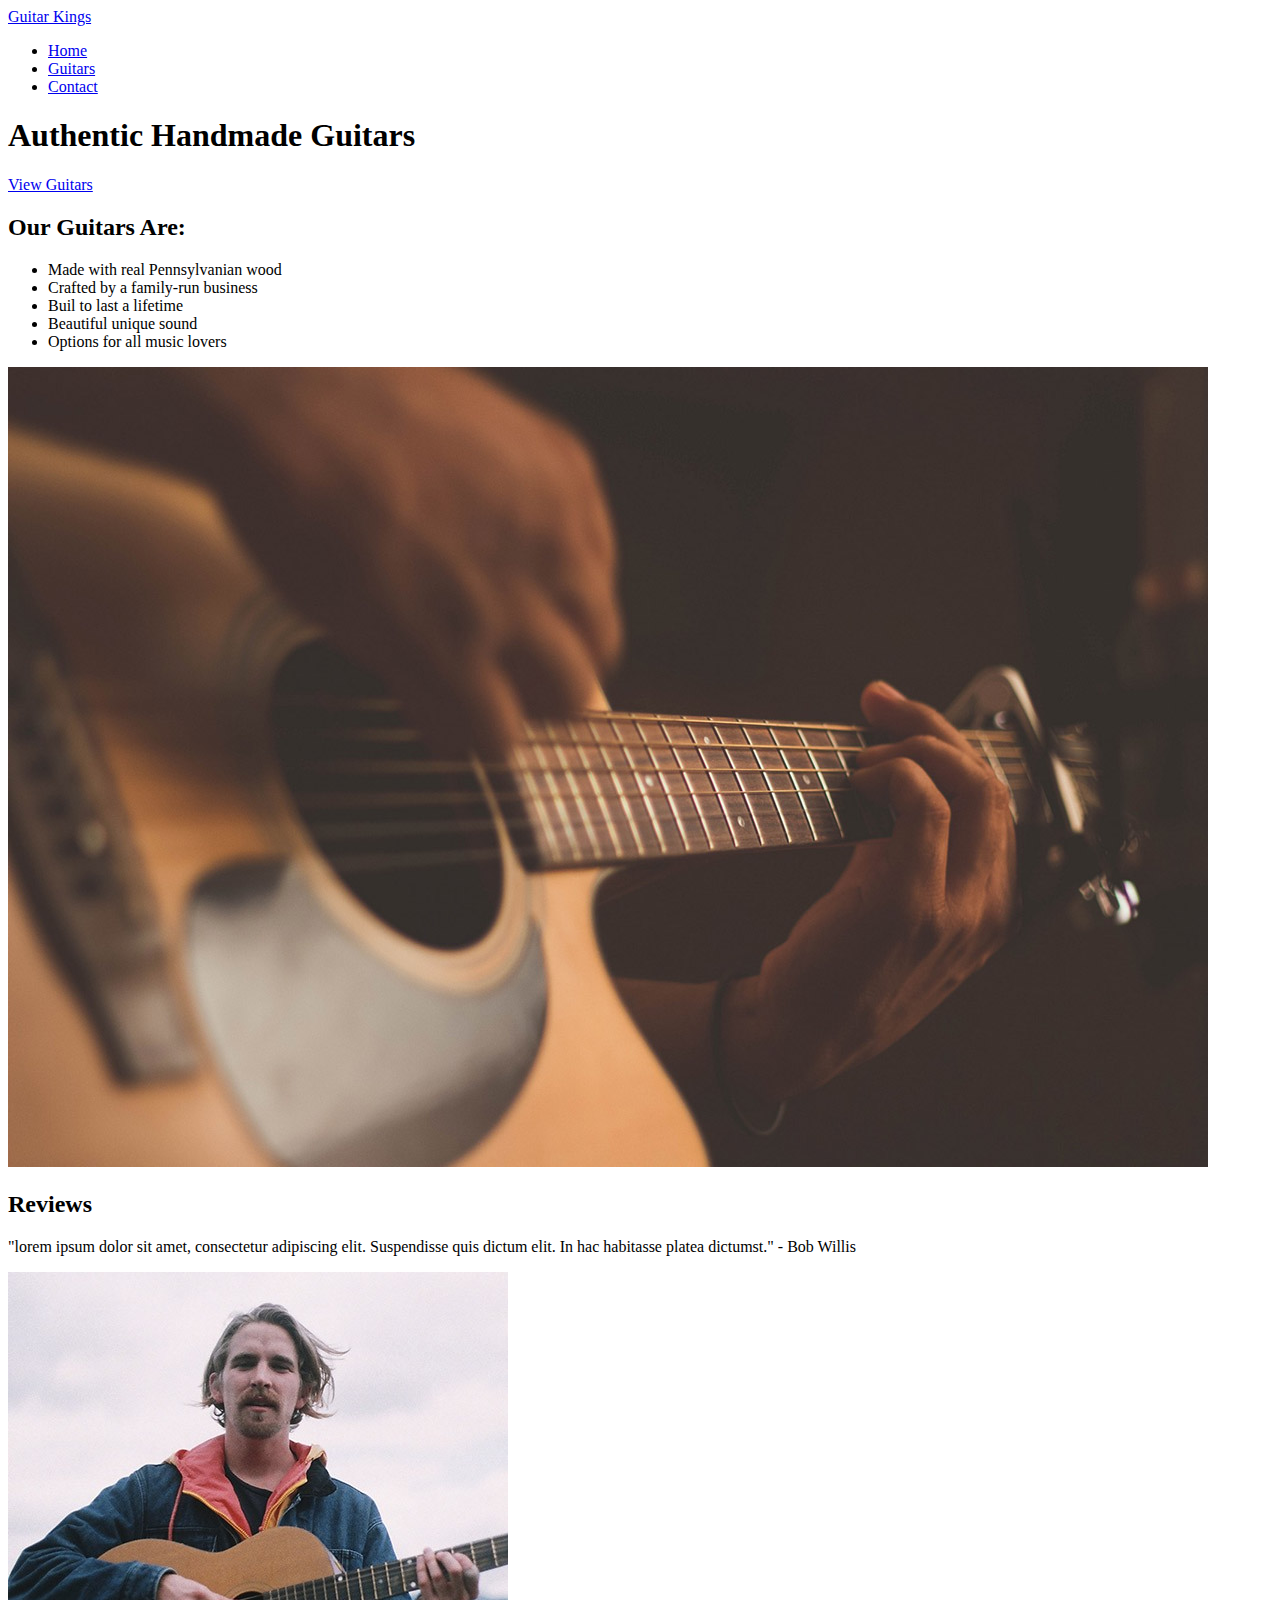
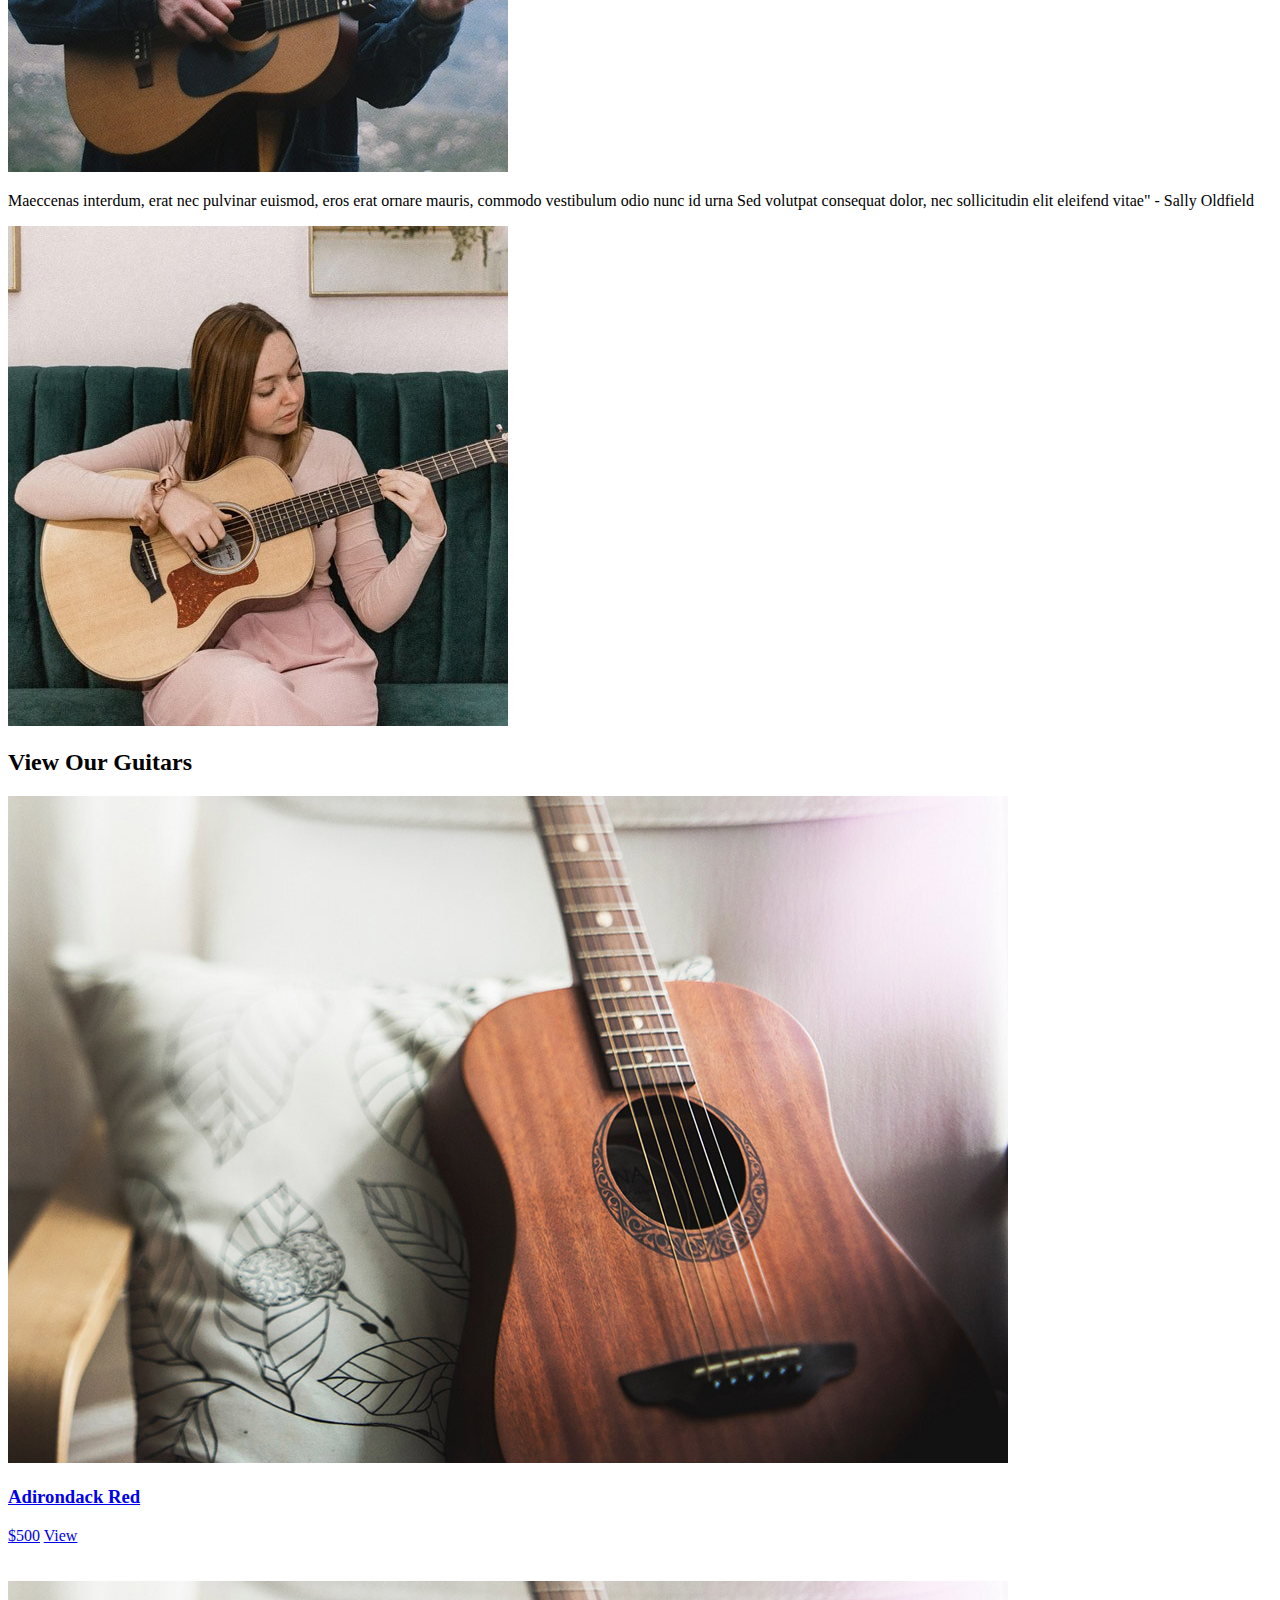
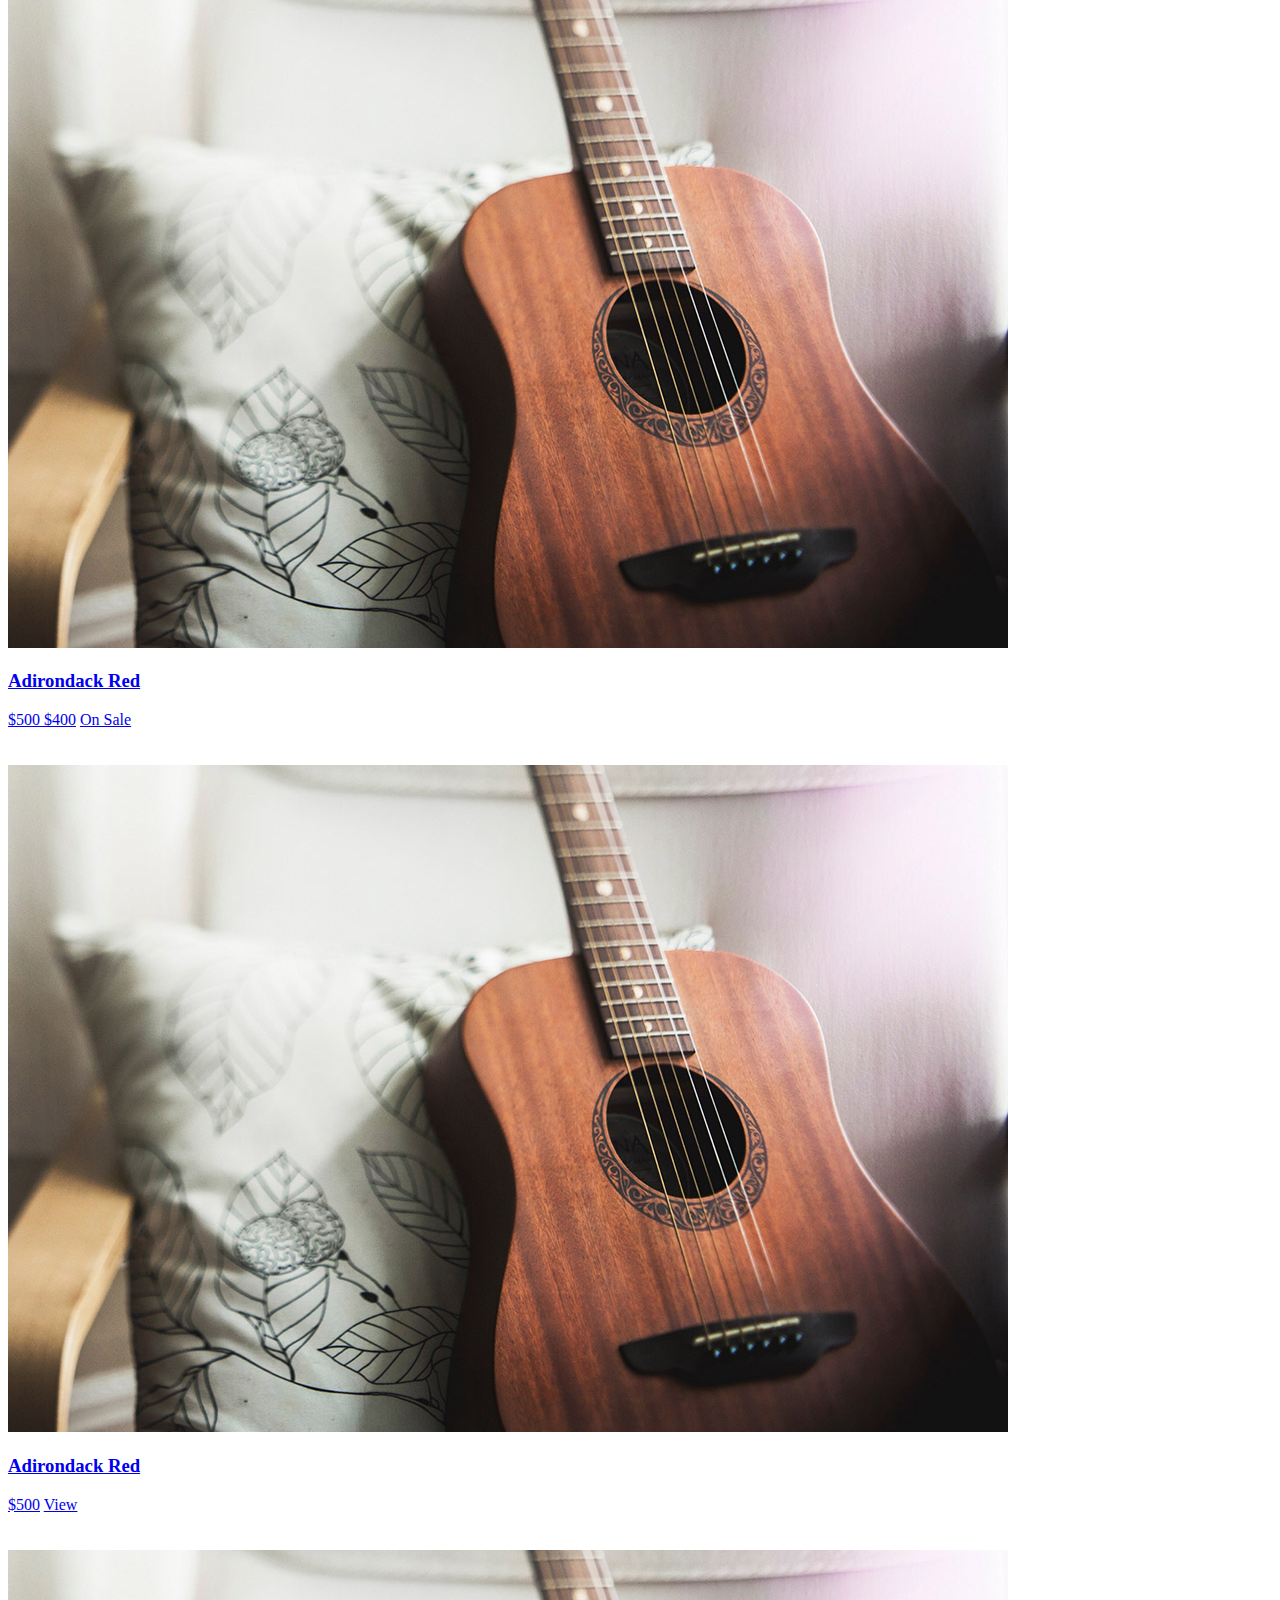
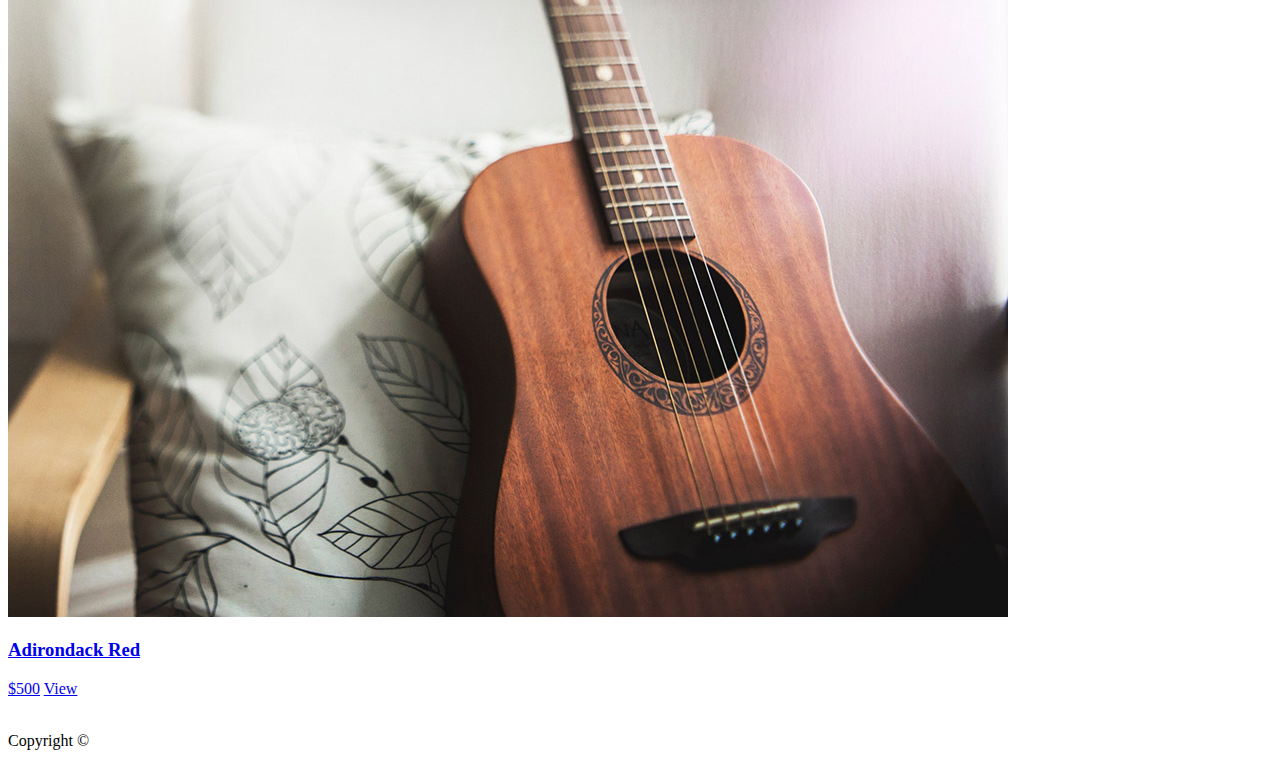
==== index.html @ ef963c0d "Update index.html" ====
<!DOCTYPE html>
<html lang="en">
<head>
    <meta charset="UTF-8"/>
    <meta http-equiv="X-UA-Compatible" content="IE=edge"/>
    <meta name="description" content="Get real authentic, hand-crafted guitars from Guitar Kings"/>
    <meta name="viewport" content="width=device-width, initial-scale=1.0"/>
    <title>Guitar Kings | Home</title>
</head>
<body>
    <header>
        <a href="index.html">Guitar Kings</a>
        <nav>
            <ul>
                <li>
                    <a href="index.html">Home</a>
                </li>
                <li>
                    <a href="guitars.html">Guitars</a>
                </li>
                <li>
                    <a href="contact.html">Contact</a>
                </li>
            </ul>
        </nav>
    </header>
    <main>
        <h1>Authentic Handmade Guitars</h1>
        <a href="guitars.html">View Guitars</a>
        <br>
        <section>
            <div>  <h2>Our Guitars Are:</h2>
                <ul>
                    <li>Made with real Pennsylvanian wood</li>
                    <li>Crafted by a family-run business</li>
                    <li>Buil to last a lifetime</li>
                    <li>Beautiful unique sound</li>
                    <li>Options for all music lovers</li>
                </ul>
            </div>
            <img src="images/home-info.jpg" alt="Hand strumming guitar">
        </section>
        <section>
            <h2>Reviews</h2>
            <div>
                <p>"lorem ipsum dolor sit amet, consectetur adipiscing elit. Suspendisse quis dictum elit. In hac habitasse platea dictumst." - Bob Willis</p>
                <img src="images/review-bio.jpg" alt="Profile pic of Bob Willis">
            </div>
            <div>
                <p>Maeccenas interdum, erat nec pulvinar euismod, eros erat ornare mauris, commodo vestibulum odio nunc id urna Sed volutpat consequat dolor, nec sollicitudin elit eleifend vitae" - Sally Oldfield</p>
                <img src="images/review-bio2.jpg" alt="Profile pic of Sally Oldfield">
            </div>
        </section>
        <section>
            <div>
                <h2>View Our Guitars</h2>
                <a href="adirondack-red.html"><img src="images/product.jpg" alt="Guitar Adirondack Red"></a>
                <a href="adirondack-red.html"><h3>Adirondack Red</h3></a>
                <a href="adirondack-red.html">$500</a>
                <a href="adirondack-red.html">View</a>
            </div>
            <br>
            <br>
            <div>
                <a href="adirondack-red.html"><img src="images/product.jpg" alt="Guitar Adirondack Red"></a>
                <a href="adirondack-red.html"><h3>Adirondack Red</h3></a>
                <a href="adirondack-red.html">$500 $400</a>
                <a href="adirondack-red.html">On Sale</a>
            </div>
            <br>
            <br>
            <div>
                <a href="adirondack-red.html"><img src="images/product.jpg" alt="Guitar Adirondack Red"></a>
                <a href="adirondack-red.html"><h3>Adirondack Red</h3></a>
                <a href="adirondack-red.html">$500</a>
                <a href="adirondack-red.html">View</a>
            </div>
            <br>
            <br>
            <div>
                <a href="adirondack-red.html"><img src="images/product.jpg" alt="Guitar Adirondack Red"></a>
                <a href="adirondack-red.html"><h3>Adirondack Red</h3></a>
                <a href="adirondack-red.html">$500</a>
                <a href="adirondack-red.html">View</a>
            </div>
        </section>
    </main>
    <br>
    <footer>
        <p>Copyright &copy;</p>
    </footer>
</body>
</html>
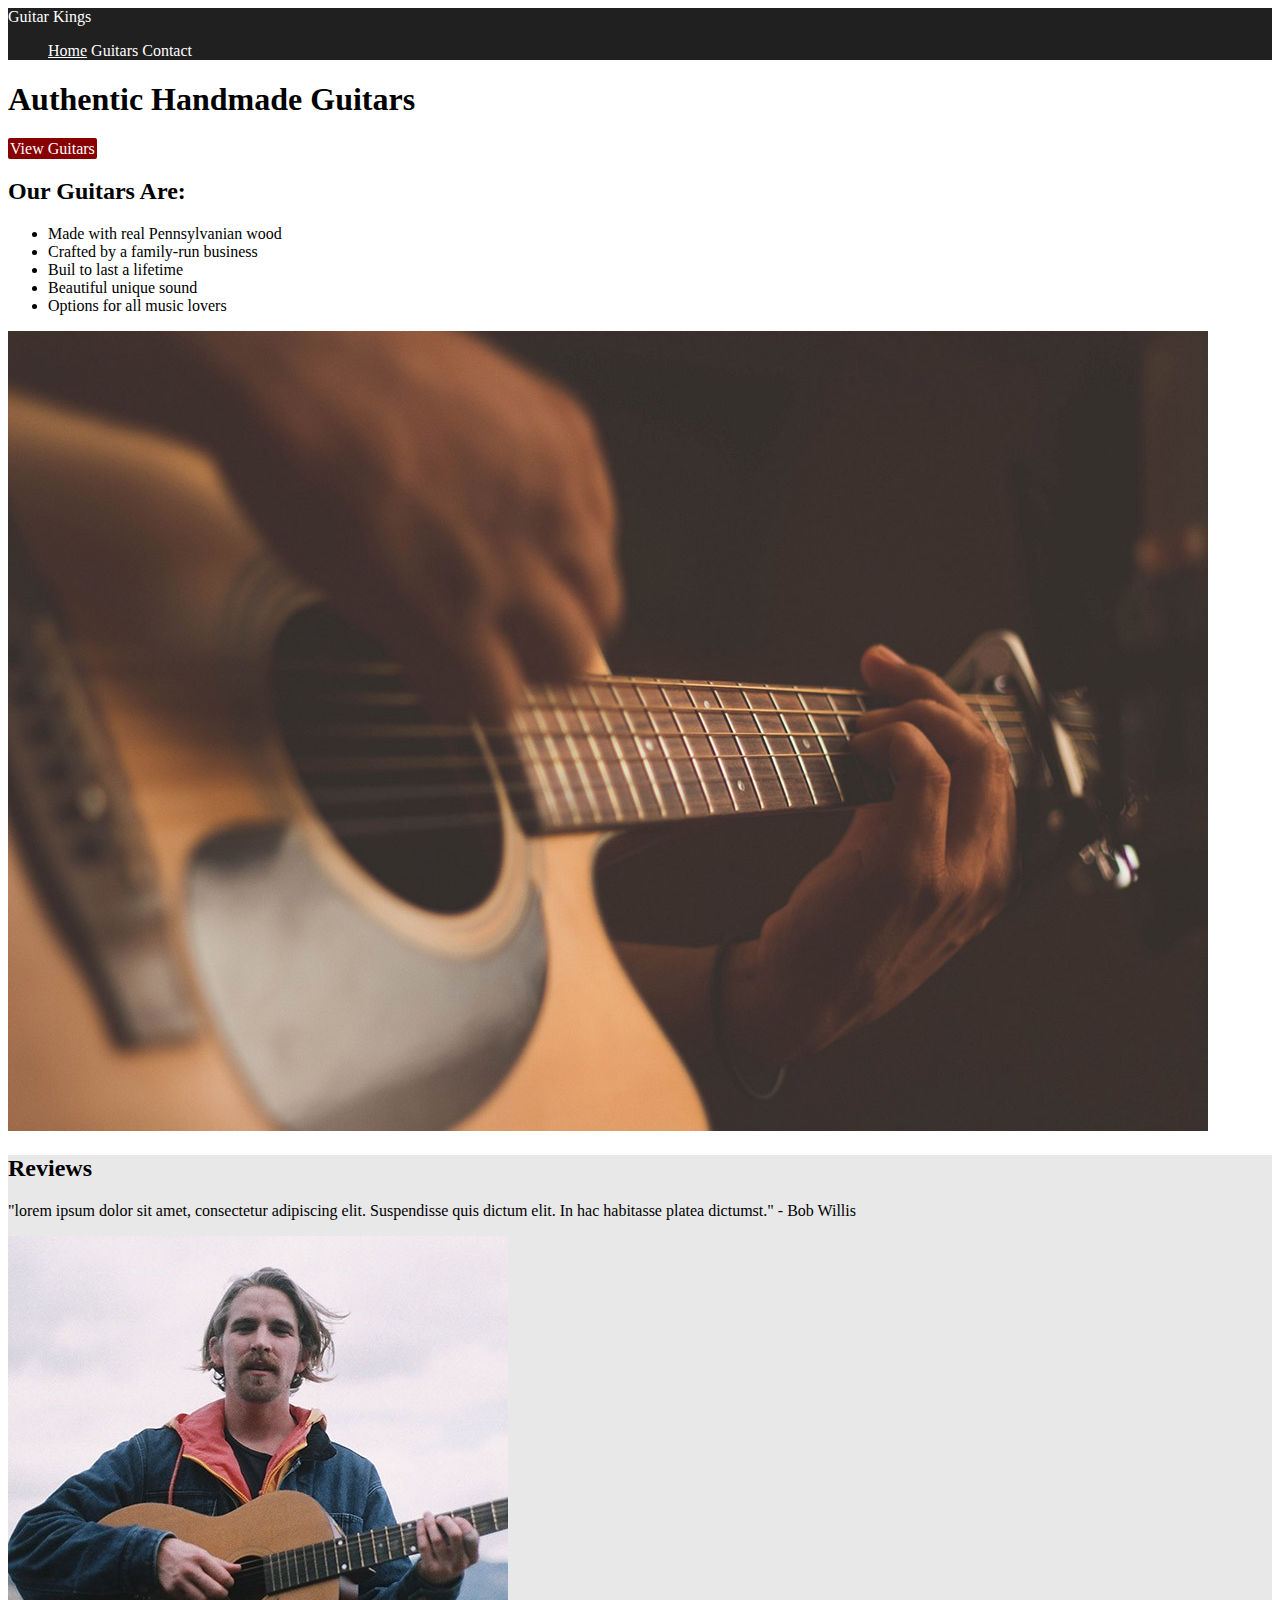
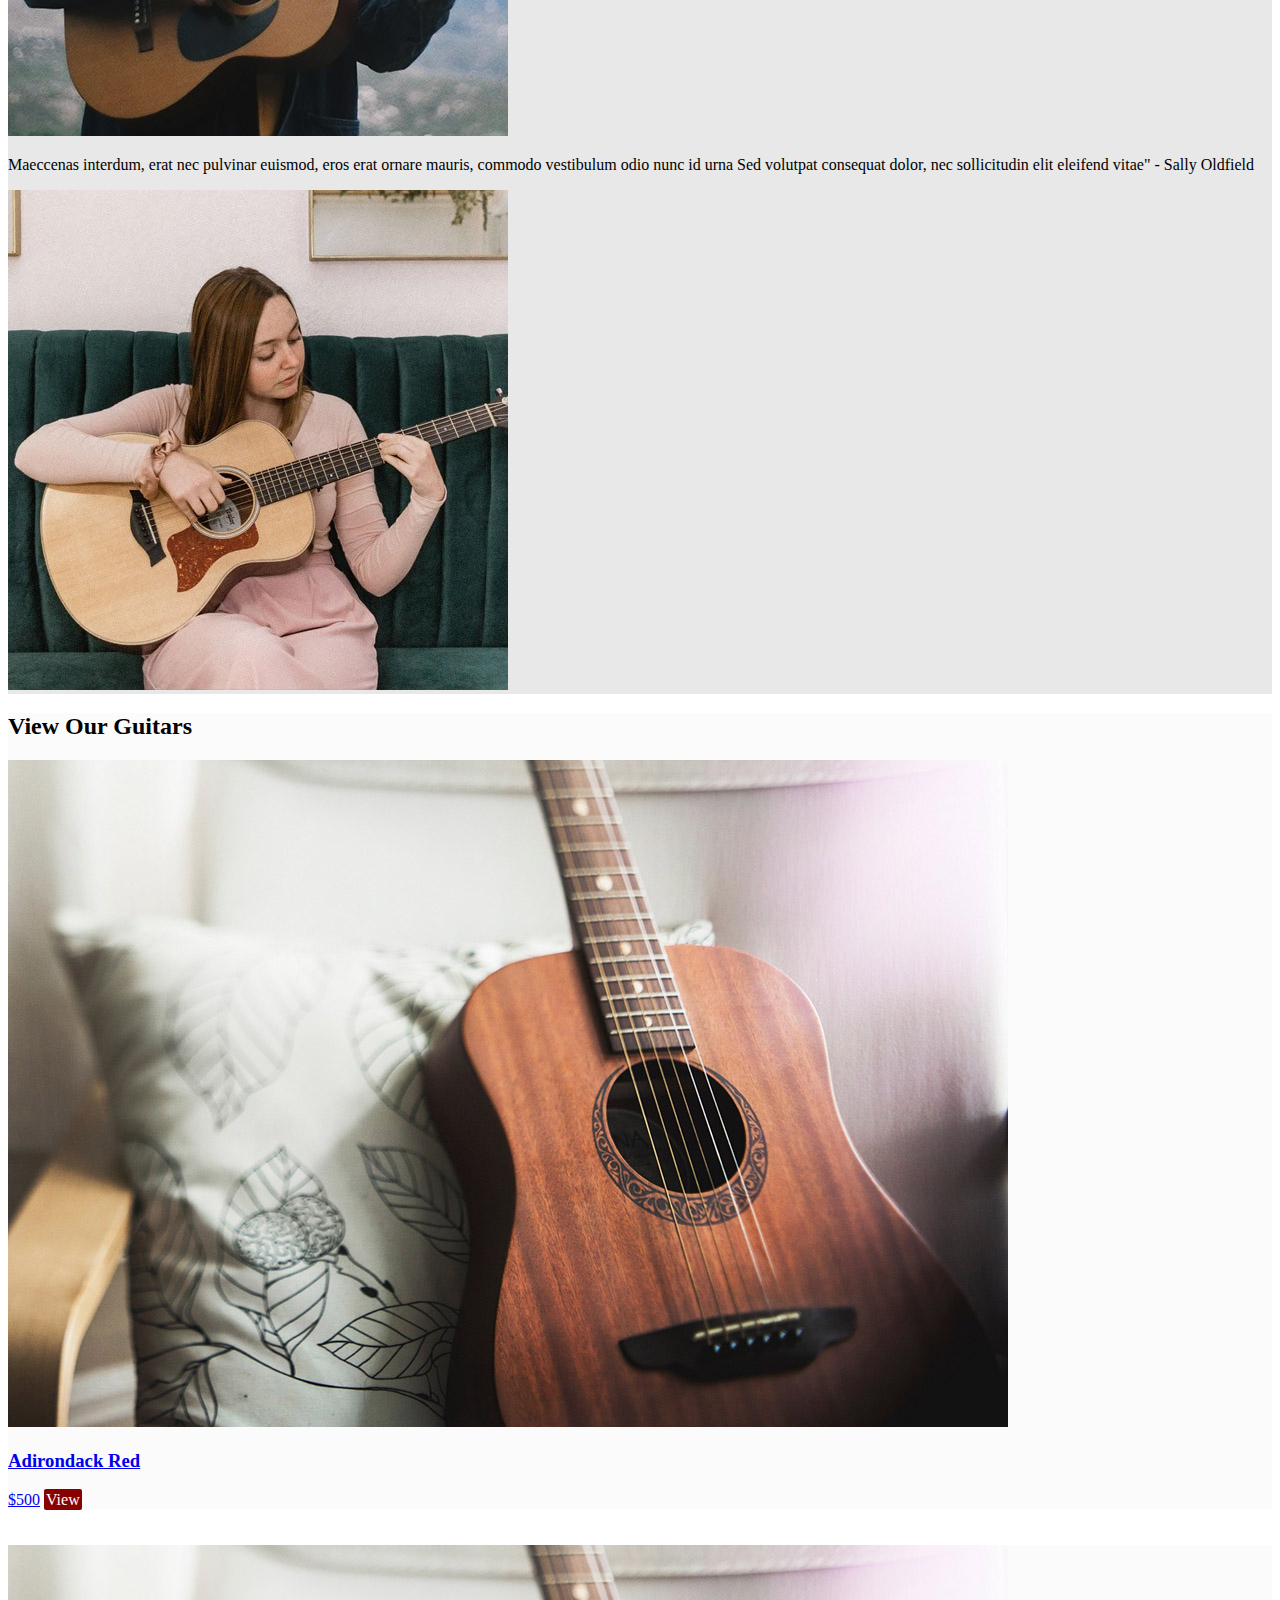
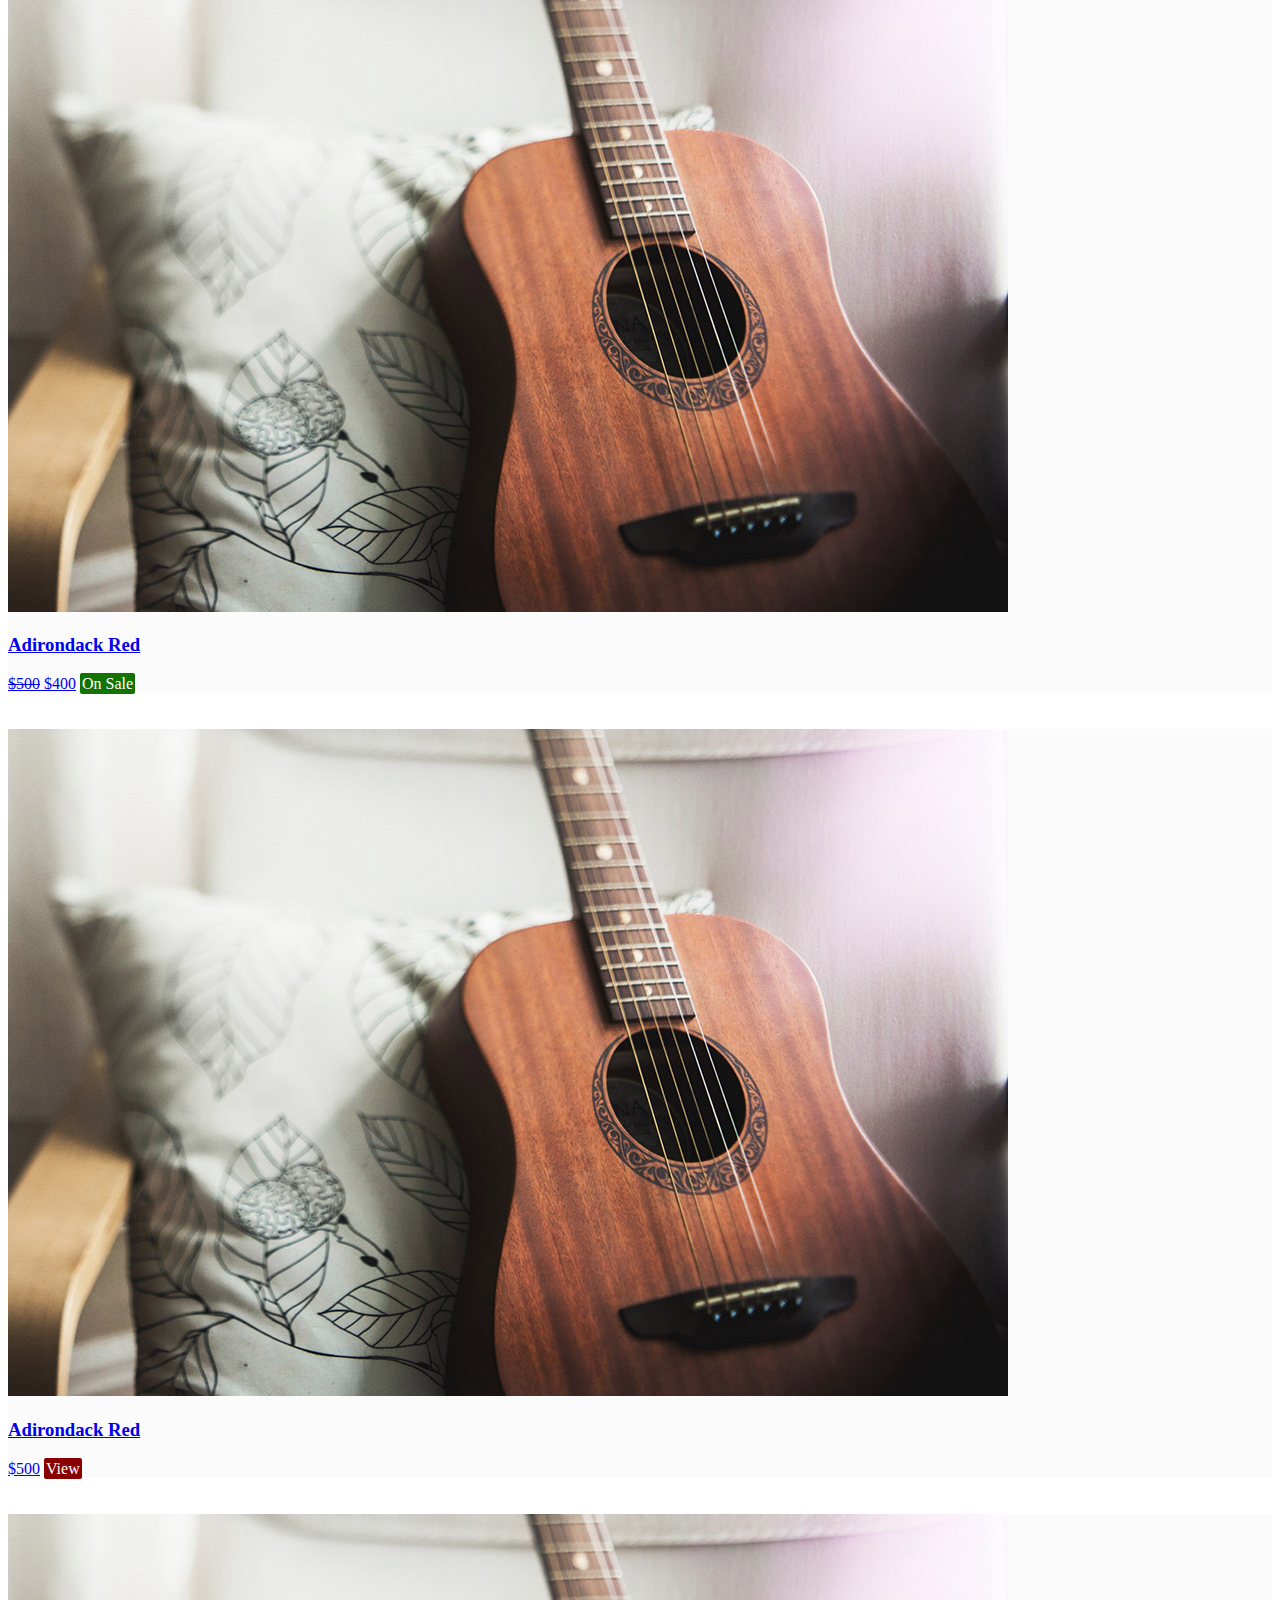
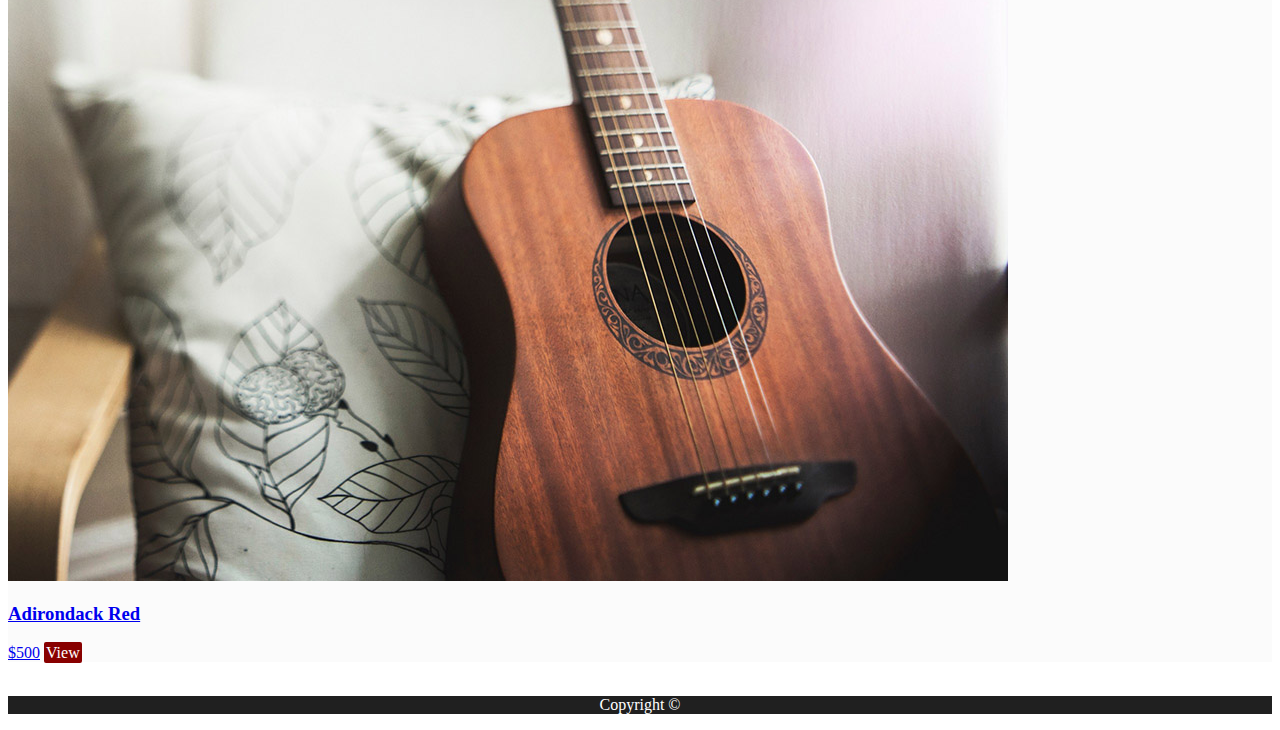
==== commit 2ae486b3: "update" ====
--- a/index.html
+++ b/index.html
@@ -5,6 +5,7 @@
     <meta http-equiv="X-UA-Compatible" content="IE=edge"/>
     <meta name="description" content="Get real authentic, hand-crafted guitars from Guitar Kings"/>
     <meta name="viewport" content="width=device-width, initial-scale=1.0"/>
+    <link href="css/style.css" rel="stylesheet">
     <title>Guitar Kings | Home</title>
 </head>
 <body>
@@ -13,7 +14,7 @@
         <nav>
             <ul>
                 <li>
-                    <a href="index.html">Home</a>
+                    <a href="index.html" class="active">Home</a>
                 </li>
                 <li>
                     <a href="guitars.html">Guitars</a>
@@ -26,7 +27,7 @@
     </header>
     <main>
         <h1>Authentic Handmade Guitars</h1>
-        <a href="guitars.html">View Guitars</a>
+        <a href="guitars.html" class="view">View Guitars</a>
         <br>
         <section>
             <div>  <h2>Our Guitars Are:</h2>
@@ -40,7 +41,7 @@
             </div>
             <img src="images/home-info.jpg" alt="Hand strumming guitar">
         </section>
-        <section>
+        <section class="reviews">
             <h2>Reviews</h2>
             <div>
                 <p>"lorem ipsum dolor sit amet, consectetur adipiscing elit. Suspendisse quis dictum elit. In hac habitasse platea dictumst." - Bob Willis</p>
@@ -52,36 +53,36 @@
             </div>
         </section>
         <section>
-            <div>
+            <div class="guitar--lists">
                 <h2>View Our Guitars</h2>
-                <a href="adirondack-red.html"><img src="images/product.jpg" alt="Guitar Adirondack Red"></a>
-                <a href="adirondack-red.html"><h3>Adirondack Red</h3></a>
-                <a href="adirondack-red.html">$500</a>
-                <a href="adirondack-red.html">View</a>
+                <a href="products/adirondack-red.html"><img src="images/product.jpg" alt="Guitar Adirondack Red"></a>
+                <a href="products/adirondack-red.html"><h3>Adirondack Red</h3></a>
+                <a href="products/adirondack-red.html">$500</a>
+                <a href="products/adirondack-red.html" class="view">View</a>
             </div>
             <br>
             <br>
-            <div>
-                <a href="adirondack-red.html"><img src="images/product.jpg" alt="Guitar Adirondack Red"></a>
-                <a href="adirondack-red.html"><h3>Adirondack Red</h3></a>
-                <a href="adirondack-red.html">$500 $400</a>
-                <a href="adirondack-red.html">On Sale</a>
+            <div class="guitar--lists">
+                <a href="products/adirondack-red.html"><img src="images/product.jpg" alt="Guitar Adirondack Red"></a>
+                <a href="products/adirondack-red.html"><h3>Adirondack Red</h3></a>
+                <a href="products/adirondack-red.html"><span class="not500">$500</span> $400</a>
+                <a href="products/adirondack-red.html" class="view view-onsale">On Sale</a>
             </div>
             <br>
             <br>
-            <div>
-                <a href="adirondack-red.html"><img src="images/product.jpg" alt="Guitar Adirondack Red"></a>
-                <a href="adirondack-red.html"><h3>Adirondack Red</h3></a>
-                <a href="adirondack-red.html">$500</a>
-                <a href="adirondack-red.html">View</a>
+            <div class="guitar--lists">
+                <a href="products/adirondack-red.html"><img src="images/product.jpg" alt="Guitar Adirondack Red"></a>
+                <a href="products/adirondack-red.html"><h3>Adirondack Red</h3></a>
+                <a href="products/adirondack-red.html">$500</a>
+                <a href="products/adirondack-red.html" class="view">View</a>
             </div>
             <br>
             <br>
-            <div>
-                <a href="adirondack-red.html"><img src="images/product.jpg" alt="Guitar Adirondack Red"></a>
-                <a href="adirondack-red.html"><h3>Adirondack Red</h3></a>
-                <a href="adirondack-red.html">$500</a>
-                <a href="adirondack-red.html">View</a>
+            <div class="guitar--lists">
+                <a href="products/adirondack-red.html"><img src="images/product.jpg" alt="Guitar Adirondack Red"></a>
+                <a href="products/adirondack-red.html"><h3>Adirondack Red</h3></a>
+                <a href="products/adirondack-red.html">$500</a>
+                <a href="products/adirondack-red.html" class="view">View</a>
             </div>
         </section>
     </main>
--- a/css/style.css
+++ b/css/style.css
@@ -0,0 +1,47 @@
+header,
+footer {
+    background-color: #202020;
+    color: #ffffff;
+}
+
+header a {
+    color: #ffffff;
+    text-decoration: none;
+}
+
+header li {
+    list-style: none;
+    display: inline-block;
+}
+
+.active {
+    text-decoration: underline;
+}
+
+.not500 {
+    text-decoration: line-through;
+}
+
+.view {
+    background-color: #880000;
+    color: #ffffff;
+    border-radius: 2px;
+    padding: 2px;
+    text-decoration: none;
+}
+
+.view-onsale {
+    background-color: #127300;
+}
+
+.reviews {
+    background-color: #e8e8e8;
+}
+
+.guitar--lists {
+    background-color: #fbfbfb;
+}
+
+footer {
+    text-align: center;
+}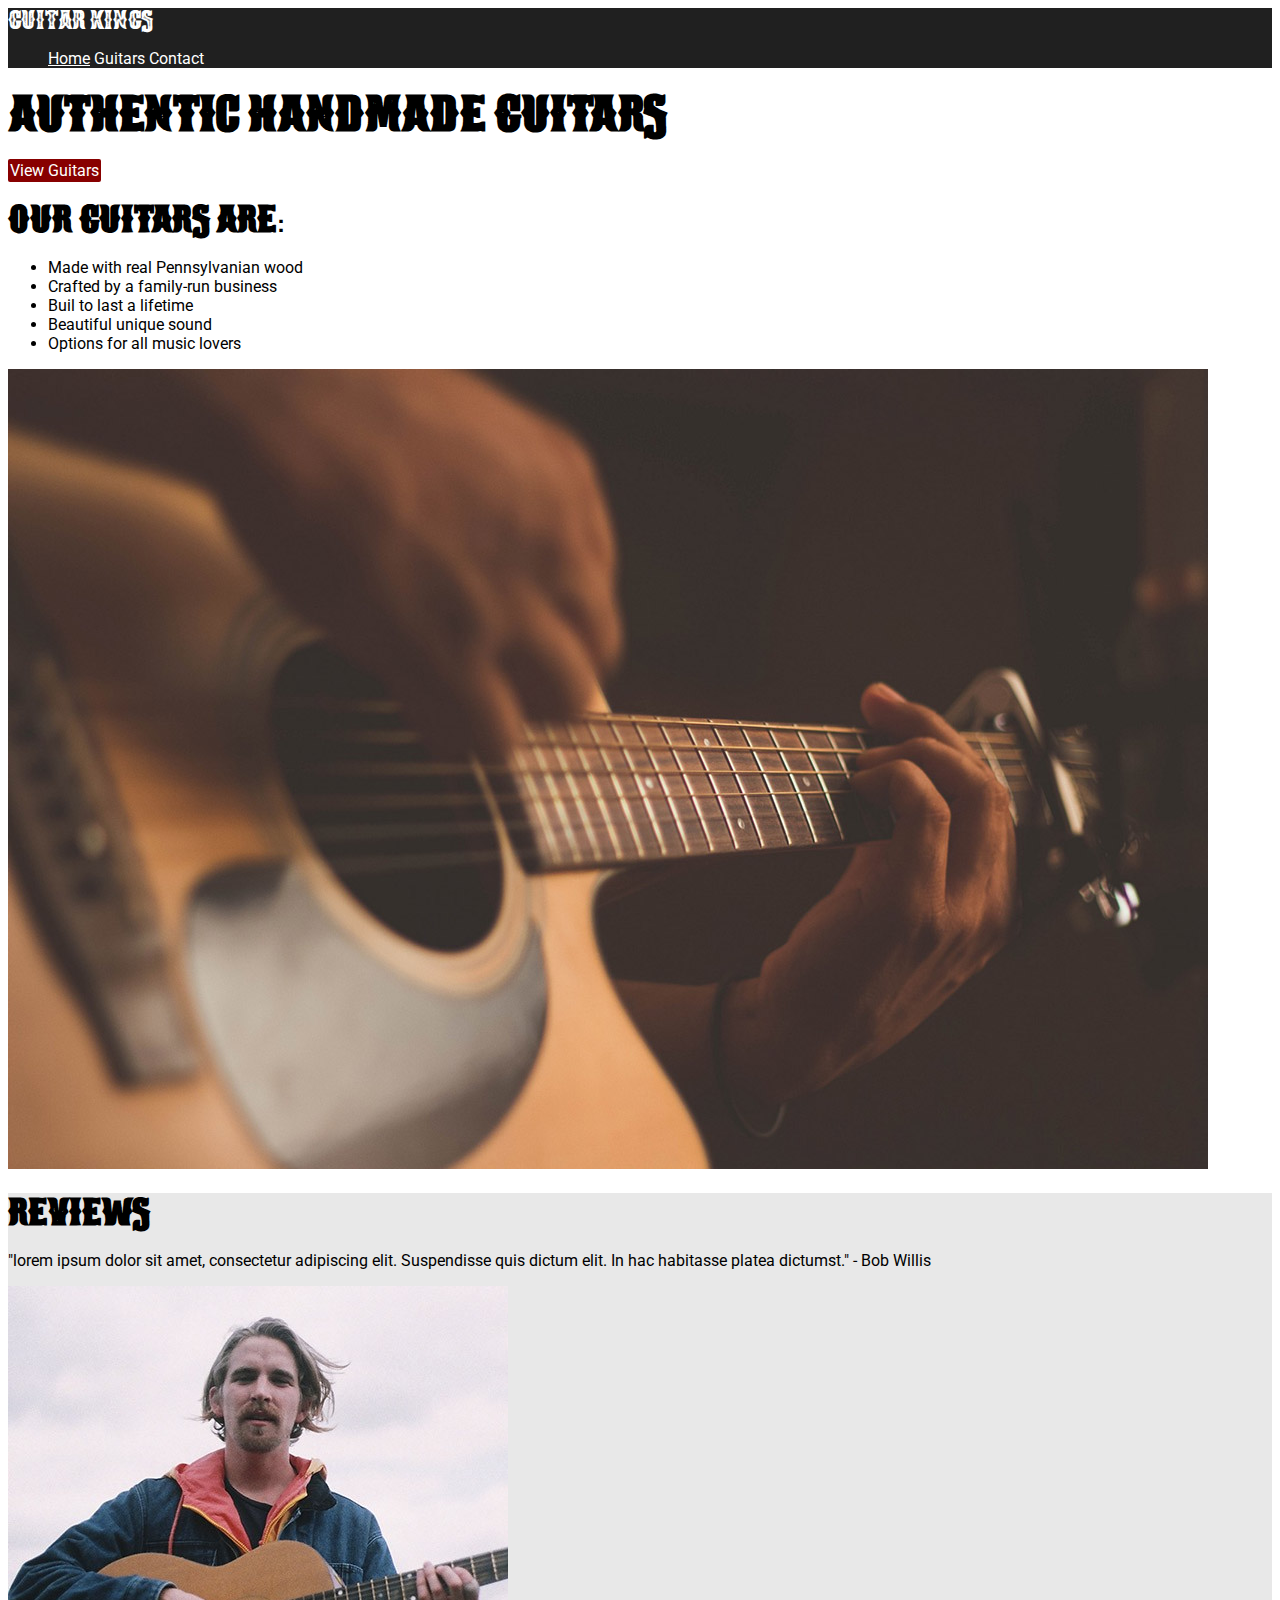
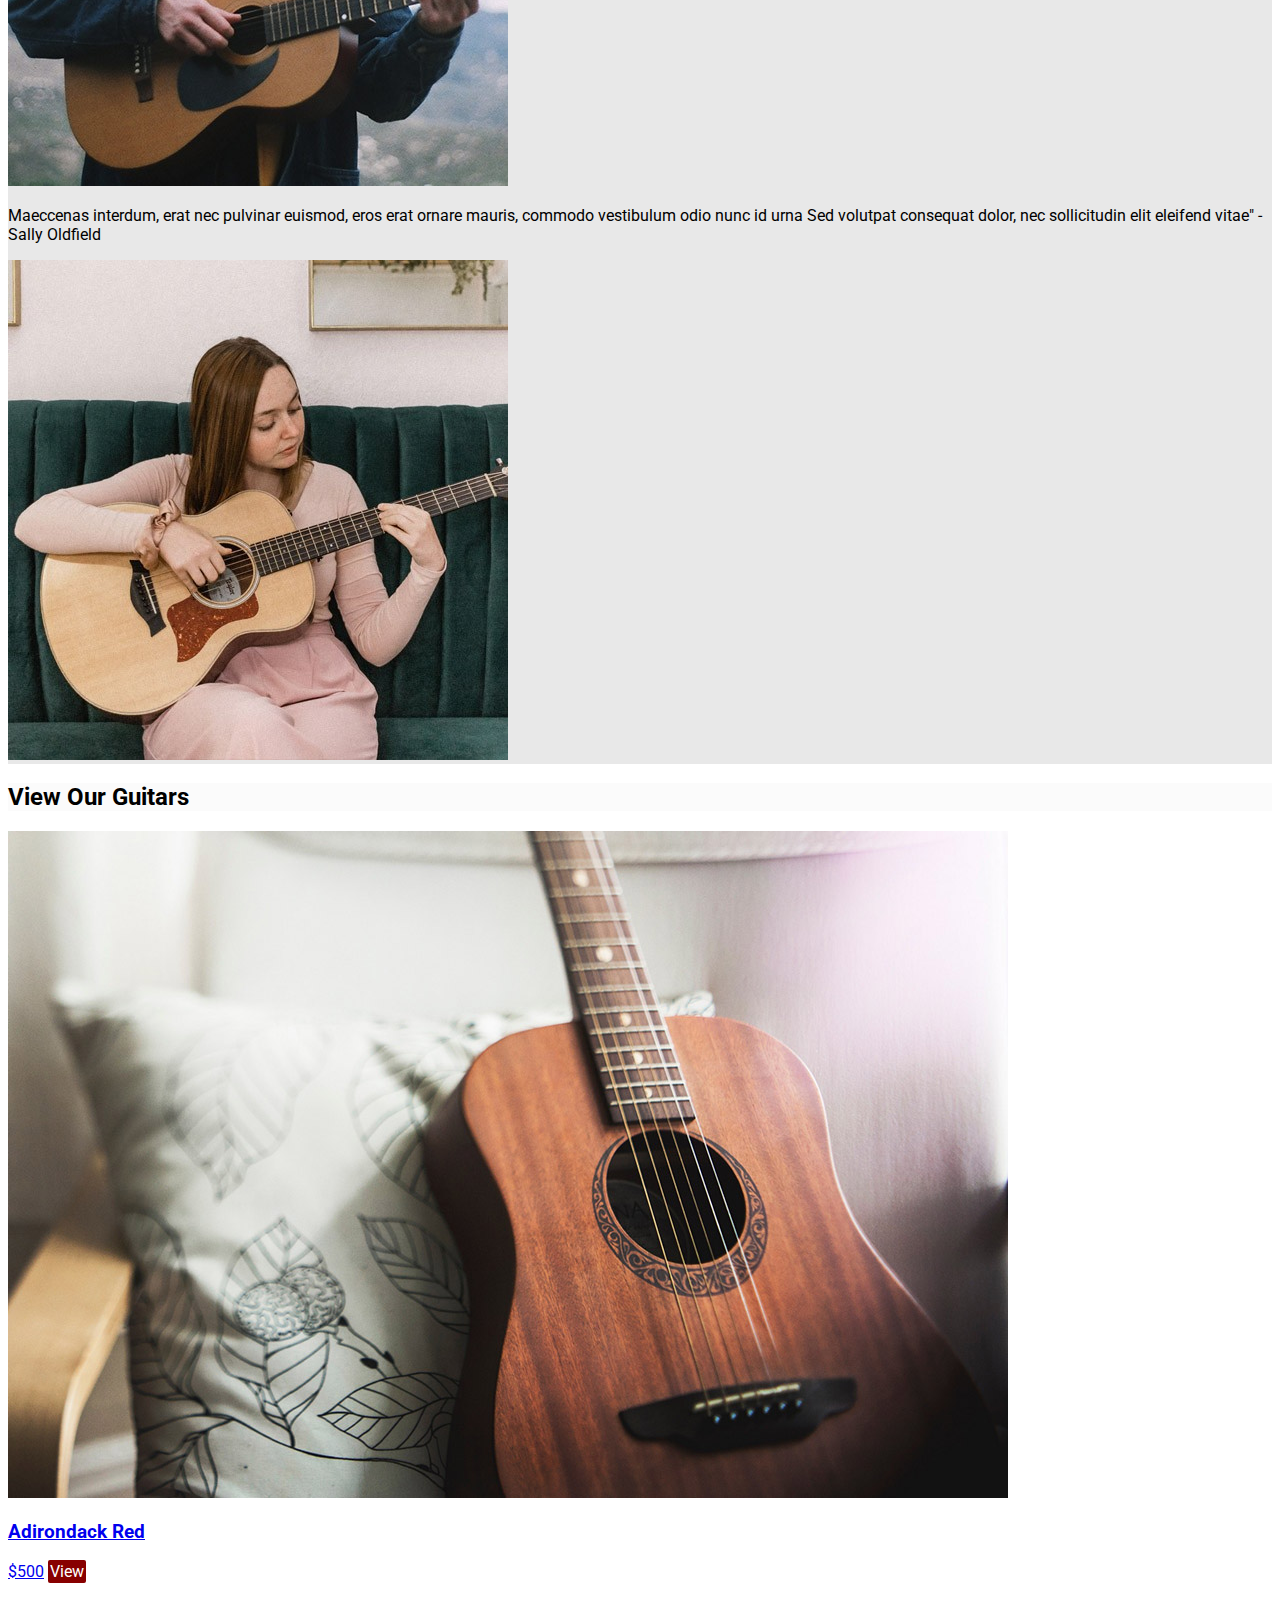
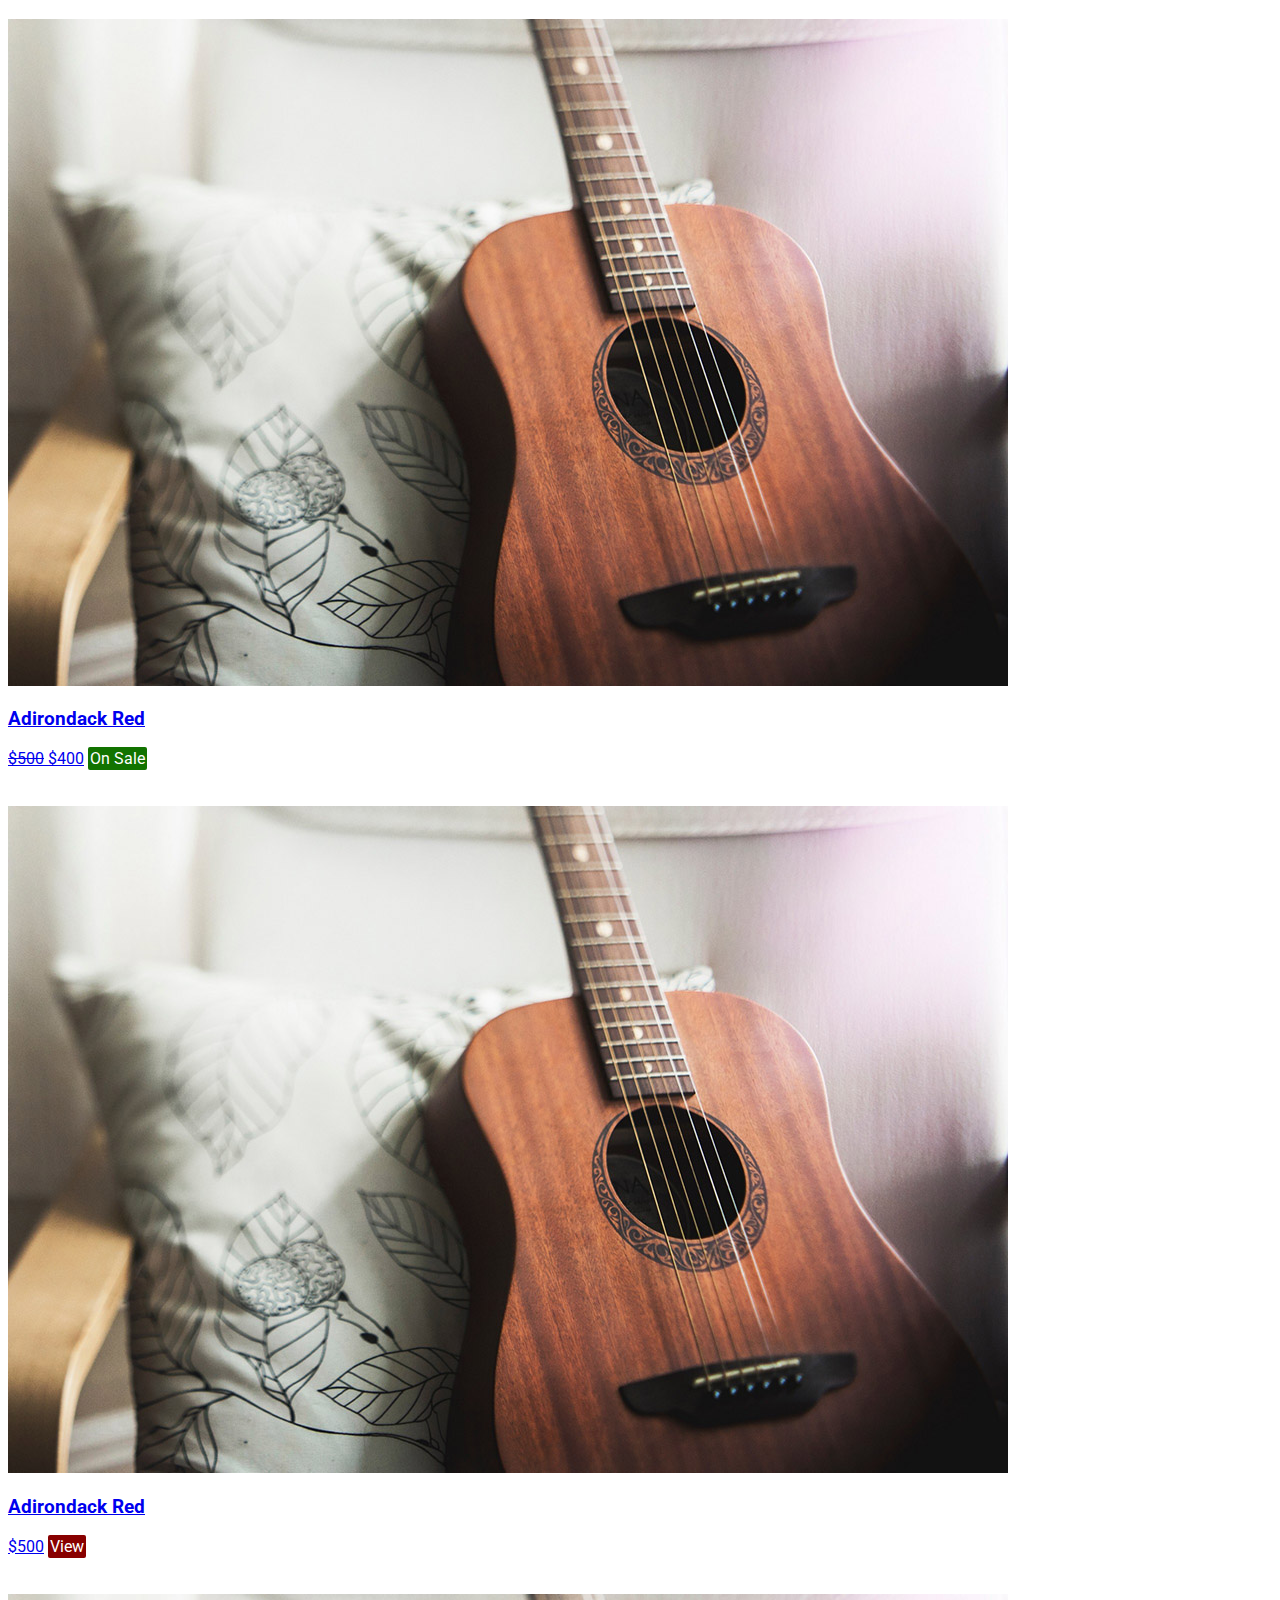
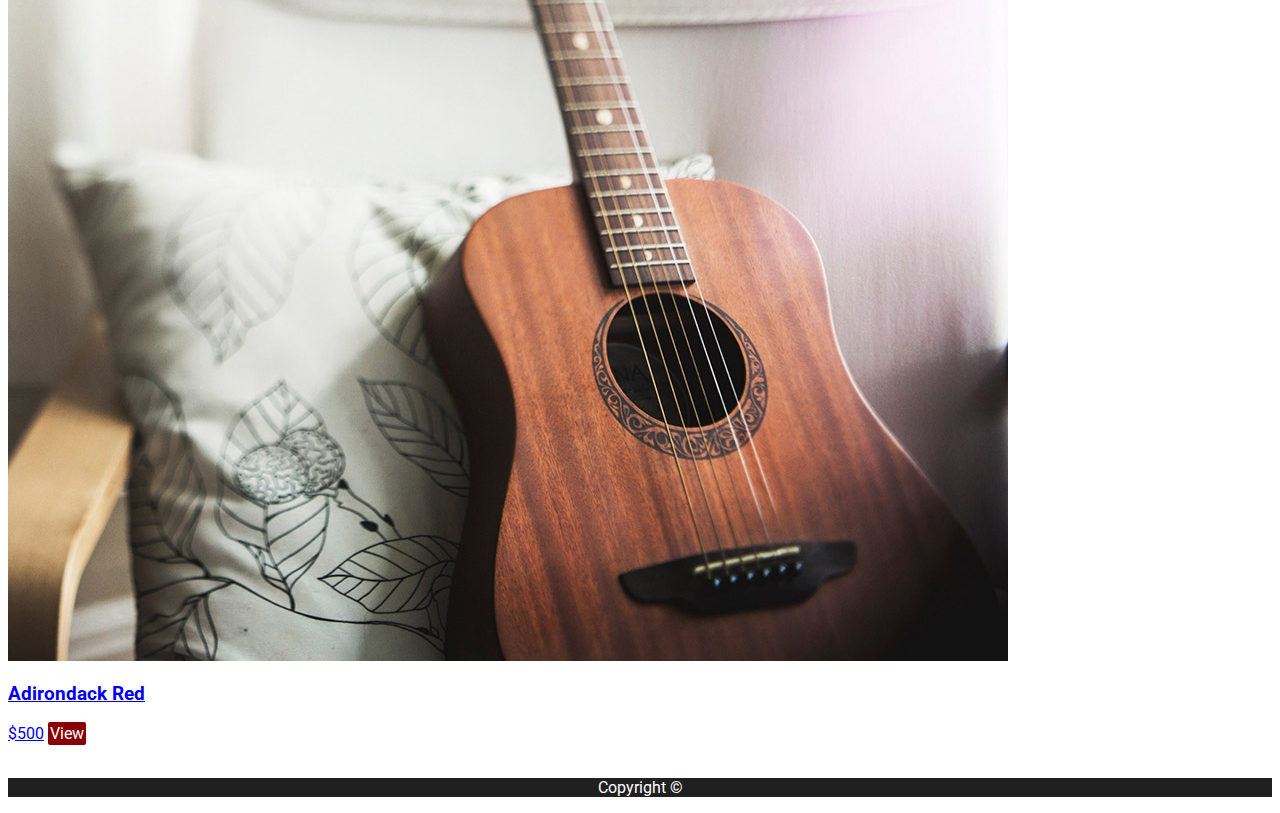
==== commit ff311580: "update" ====
--- a/index.html
+++ b/index.html
@@ -5,12 +5,14 @@
     <meta http-equiv="X-UA-Compatible" content="IE=edge"/>
     <meta name="description" content="Get real authentic, hand-crafted guitars from Guitar Kings"/>
     <meta name="viewport" content="width=device-width, initial-scale=1.0"/>
+    <link rel="preconnect" href="https://fonts.gstatic.com" crossorigin>
+    <link href="https://fonts.googleapis.com/css2?family=Roboto&display=swap" rel="stylesheet">
     <link href="css/style.css" rel="stylesheet">
     <title>Guitar Kings | Home</title>
 </head>
 <body>
     <header>
-        <a href="index.html">Guitar Kings</a>
+        <a href="index.html" class="logo">Guitar Kings</a>
         <nav>
             <ul>
                 <li>
--- a/css/style.css
+++ b/css/style.css
@@ -1,3 +1,18 @@
+@font-face {
+    font-family: "Boots And Spurs";
+    src: url(../fonts/BootsAndSpurs.ttf); format: ("truetype")
+}
+
+body {
+    font-family: "Roboto", Verdana, Geneva, Tahoma, sans-serif;
+}
+
+h1,
+h2,
+.logo {
+    font-family: "Boots And Spurs", Verdana, Geneva, Tahoma, sans-serif;
+}
+
 header,
 footer {
     background-color: #202020;
@@ -38,8 +53,9 @@
     background-color: #e8e8e8;
 }
 
-.guitar--lists {
+.guitar--lists h2 {
     background-color: #fbfbfb;
+    font-family: "Roboto", Verdana, Geneva, Tahoma, sans-serif;
 }
 
 footer {
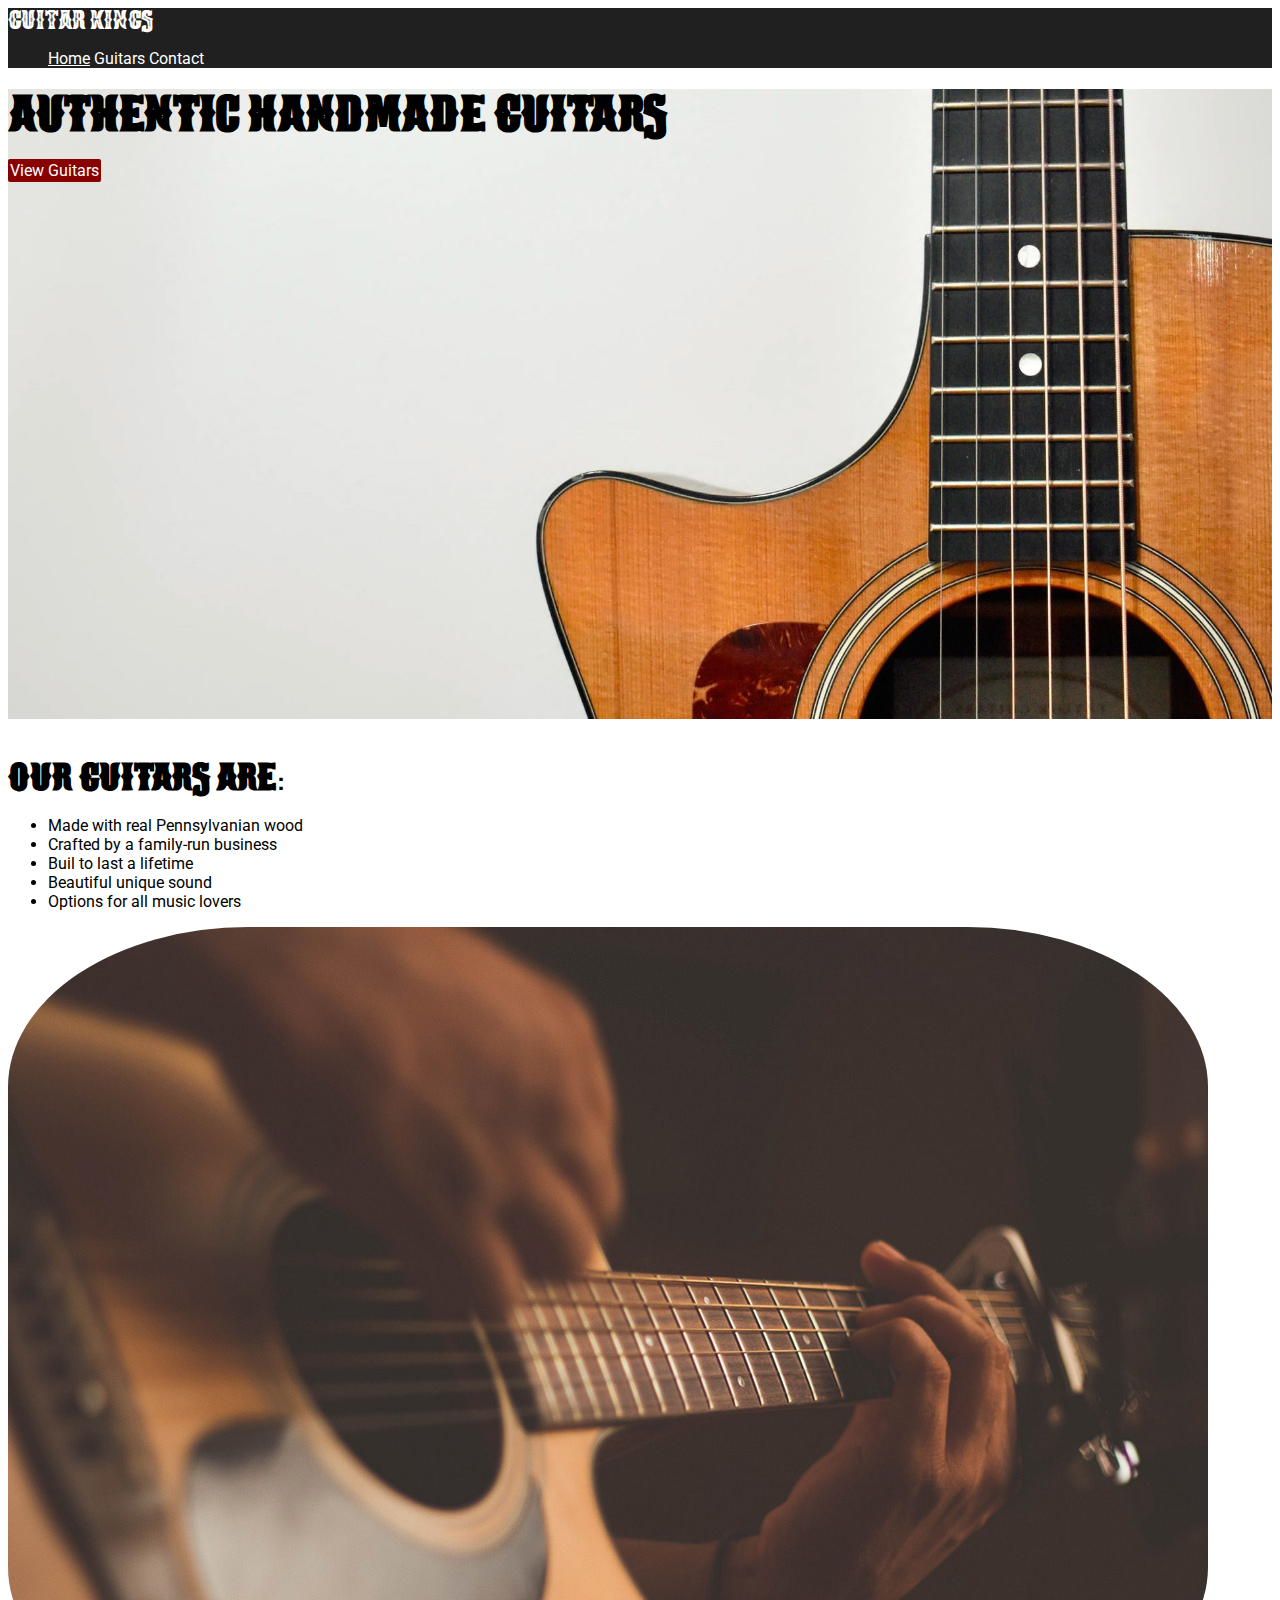
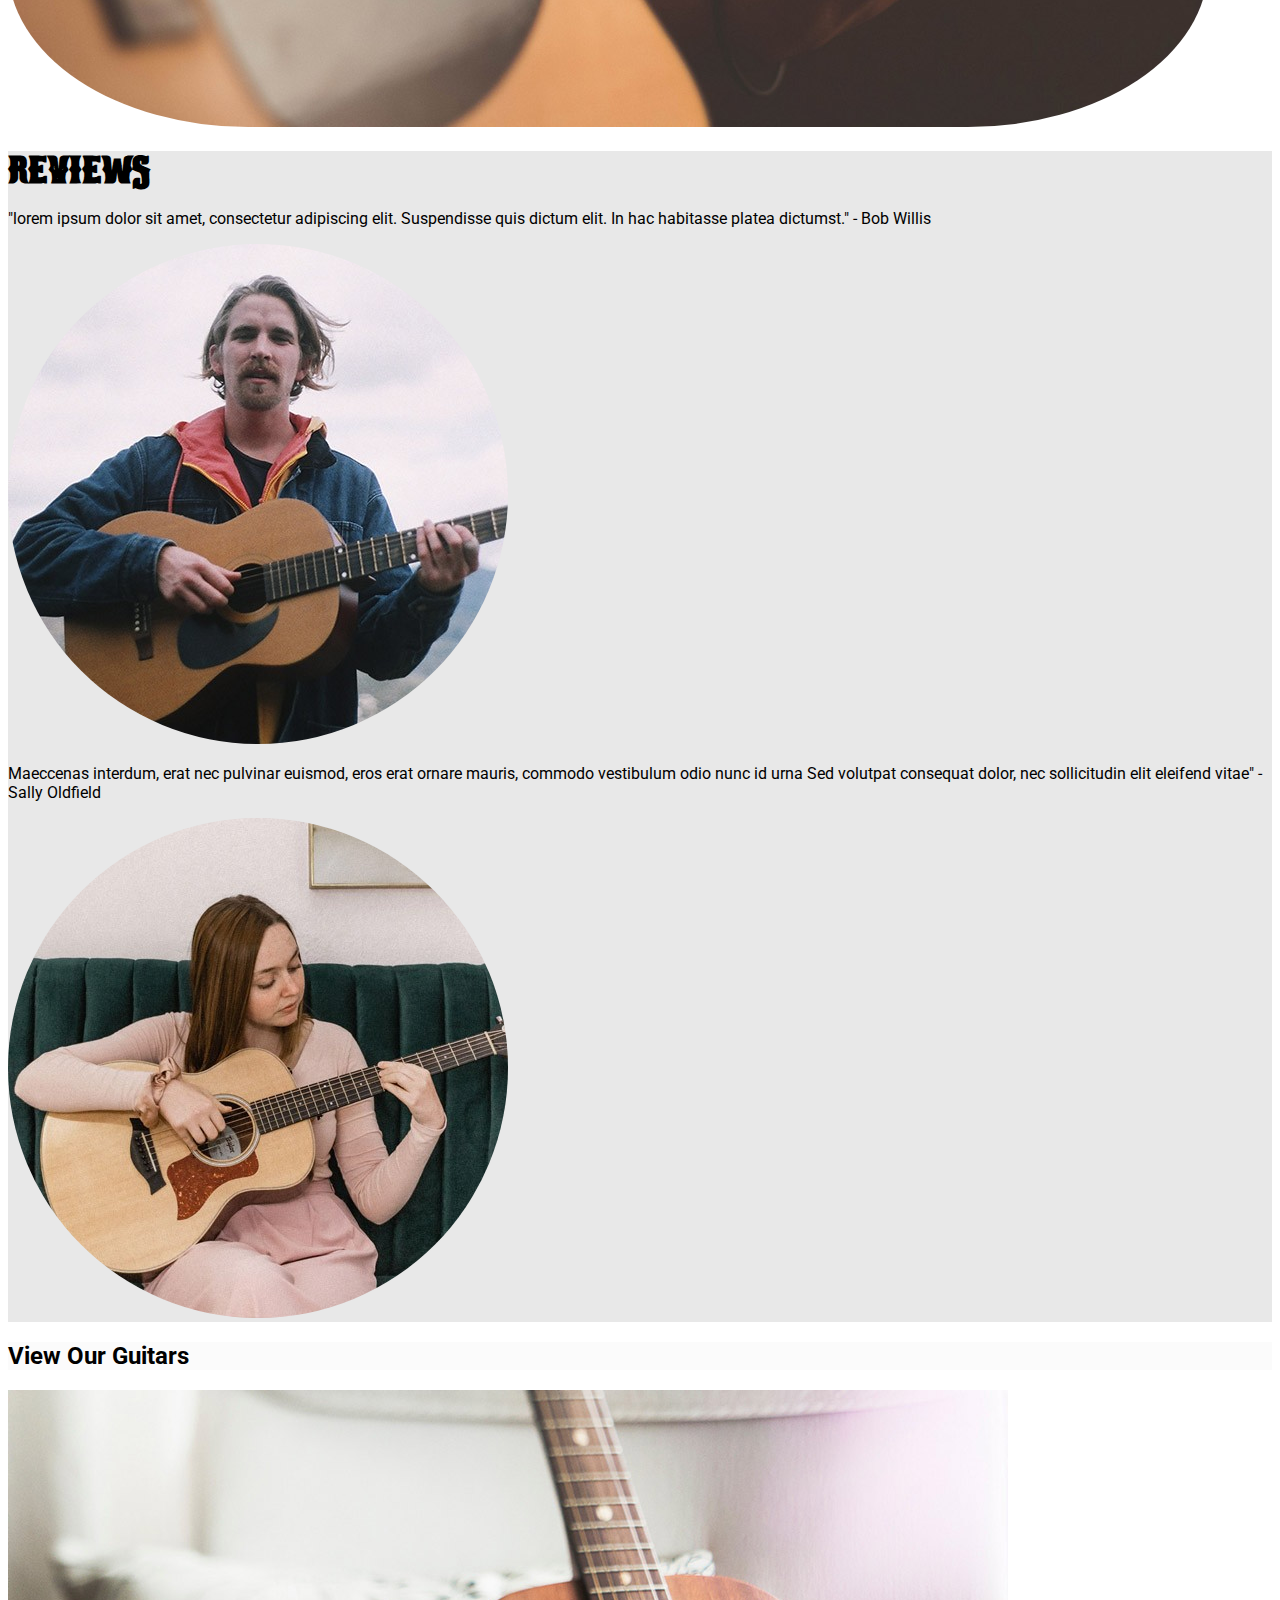
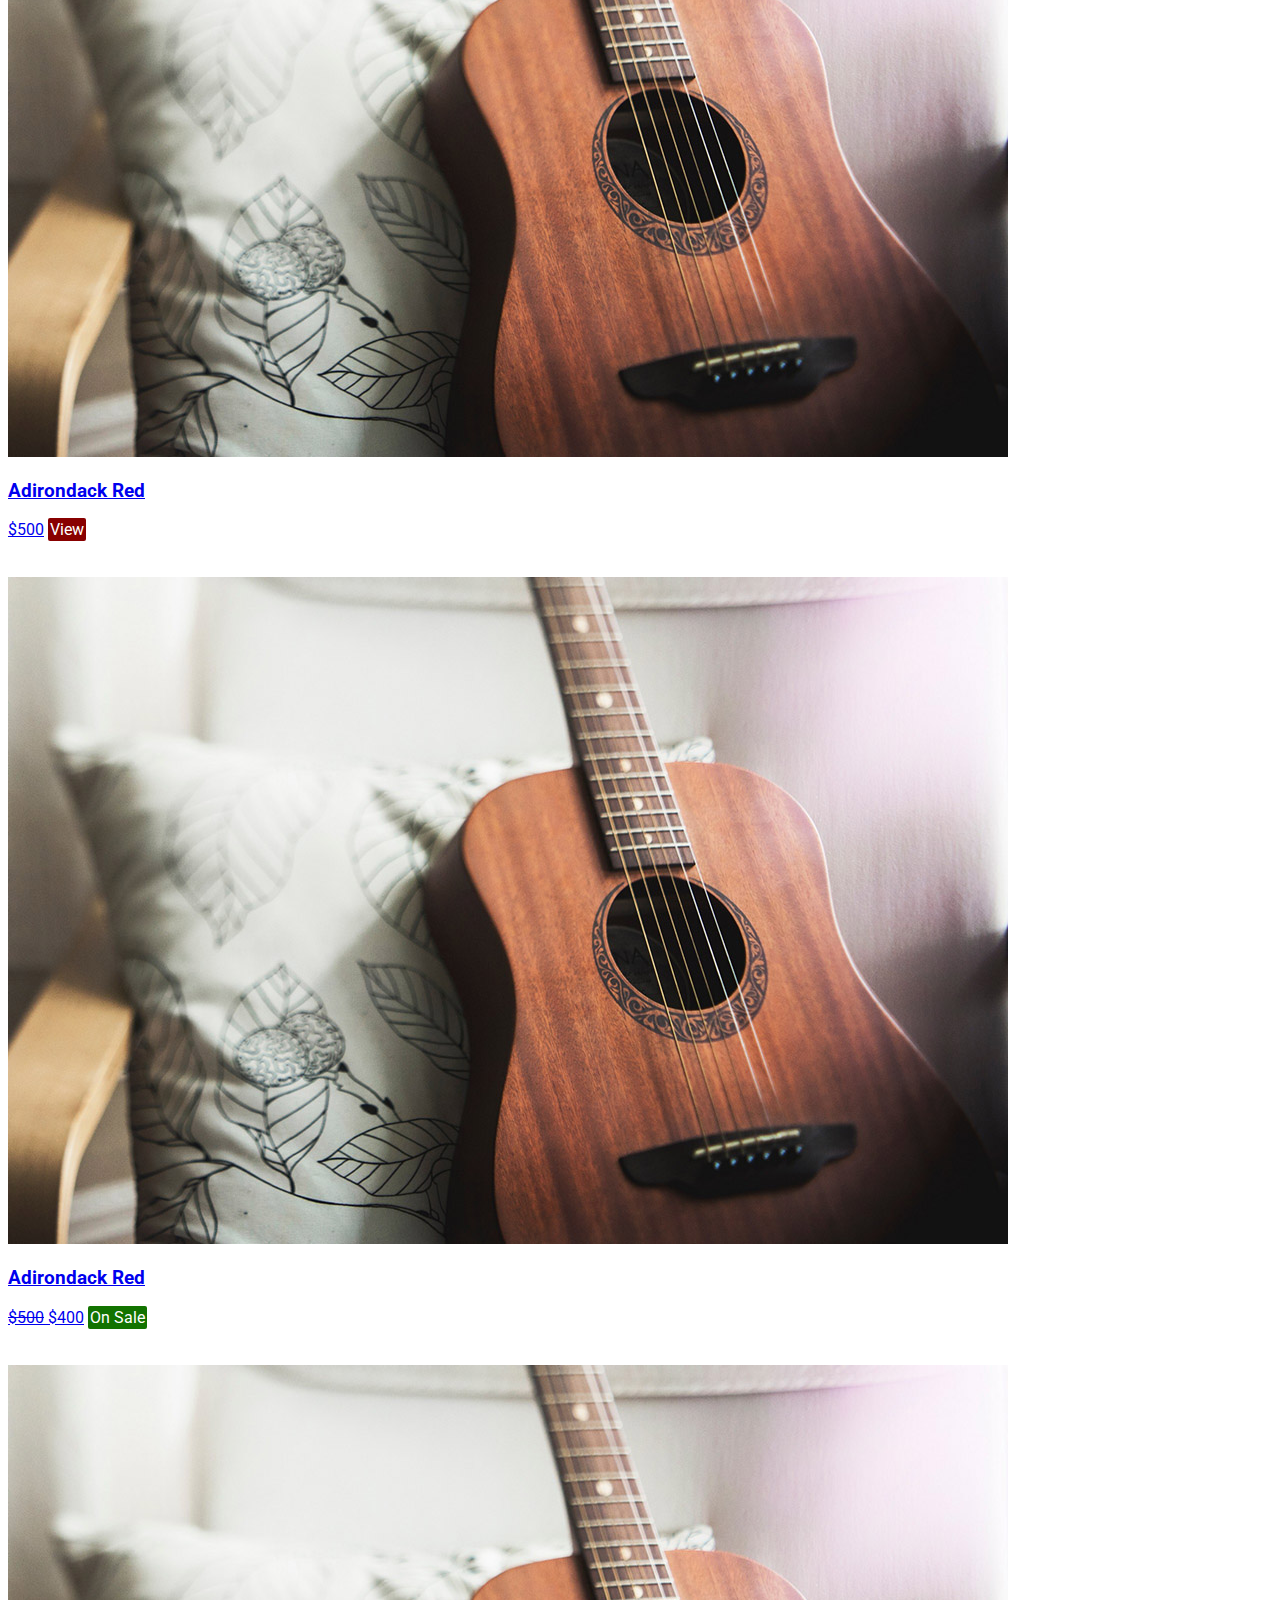
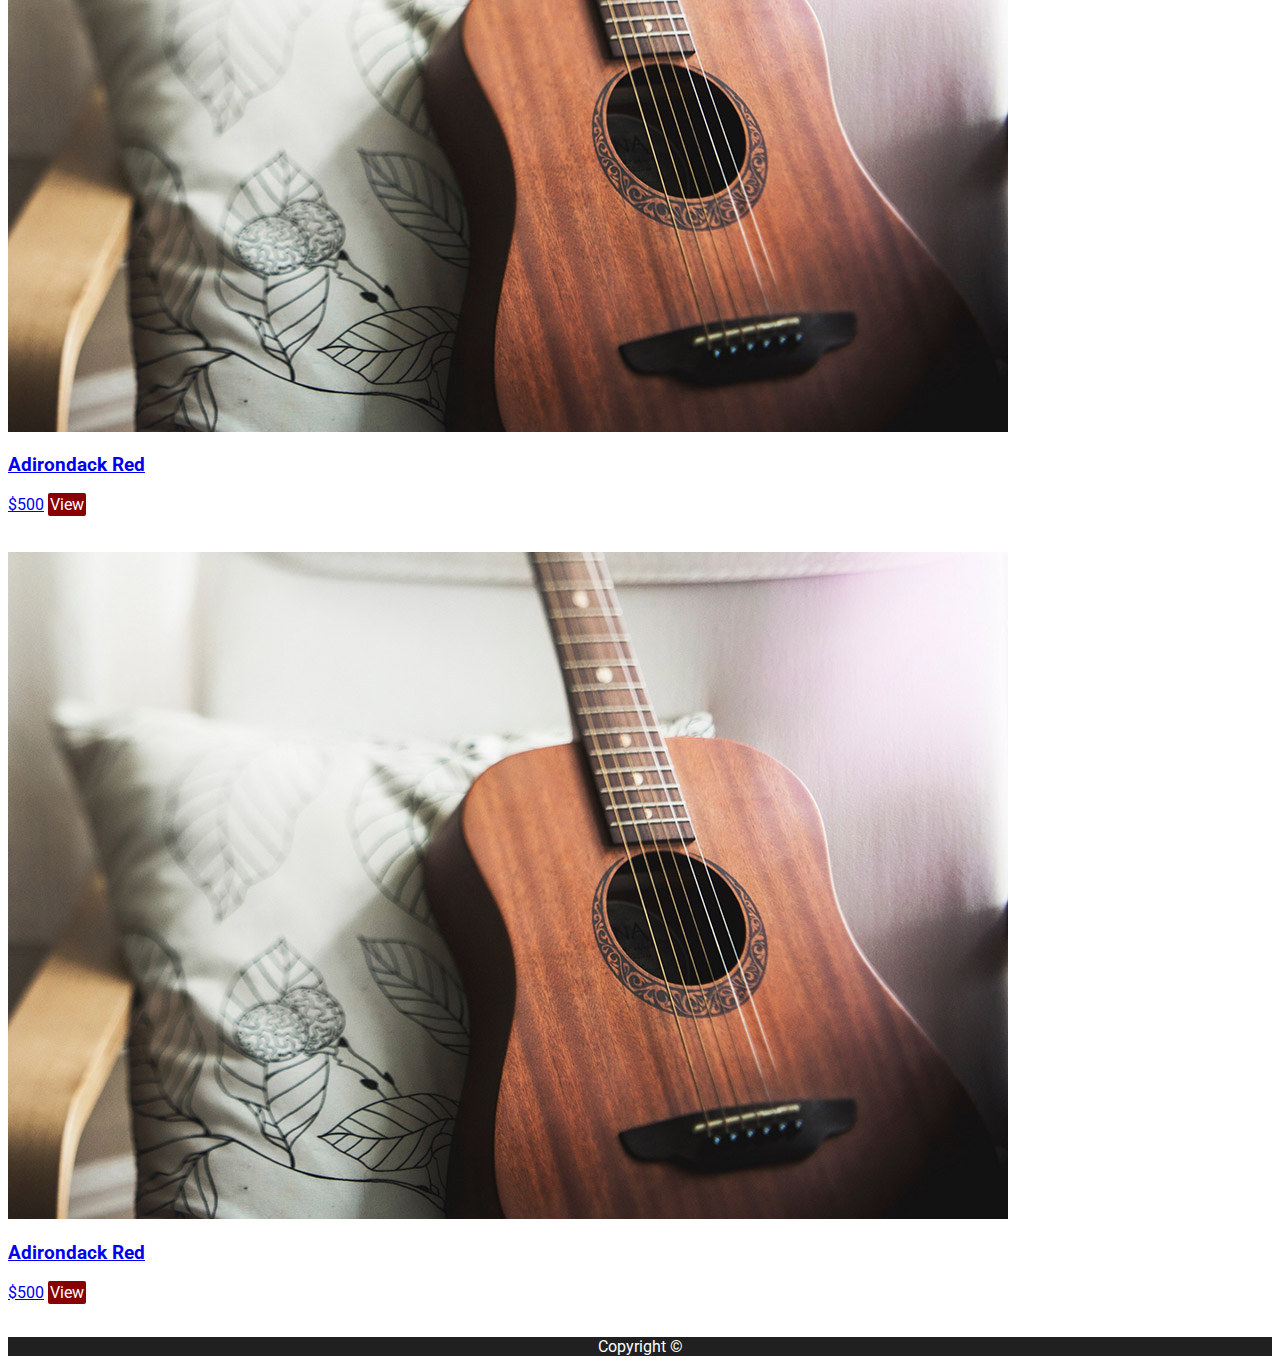
==== commit 4ecbda2f: "update" ====
--- a/index.html
+++ b/index.html
@@ -28,8 +28,10 @@
         </nav>
     </header>
     <main>
+        <section class="headerbg">
         <h1>Authentic Handmade Guitars</h1>
         <a href="guitars.html" class="view">View Guitars</a>
+        </section>
         <br>
         <section>
             <div>  <h2>Our Guitars Are:</h2>
@@ -41,17 +43,17 @@
                     <li>Options for all music lovers</li>
                 </ul>
             </div>
-            <img src="images/home-info.jpg" alt="Hand strumming guitar">
+                <img src="images/home-info.jpg" alt="Hand strumming guitar" class="ourguitars">
         </section>
         <section class="reviews">
             <h2>Reviews</h2>
             <div>
                 <p>"lorem ipsum dolor sit amet, consectetur adipiscing elit. Suspendisse quis dictum elit. In hac habitasse platea dictumst." - Bob Willis</p>
-                <img src="images/review-bio.jpg" alt="Profile pic of Bob Willis">
+                <img src="images/review-bio.jpg" alt="Profile pic of Bob Willis" class="bob">
             </div>
             <div>
                 <p>Maeccenas interdum, erat nec pulvinar euismod, eros erat ornare mauris, commodo vestibulum odio nunc id urna Sed volutpat consequat dolor, nec sollicitudin elit eleifend vitae" - Sally Oldfield</p>
-                <img src="images/review-bio2.jpg" alt="Profile pic of Sally Oldfield">
+                <img src="images/review-bio2.jpg" alt="Profile pic of Sally Oldfield" class="sally">
             </div>
         </section>
         <section>
--- a/css/style.css
+++ b/css/style.css
@@ -11,6 +11,24 @@
 h2,
 .logo {
     font-family: "Boots And Spurs", Verdana, Geneva, Tahoma, sans-serif;
+}
+
+.headerbg {
+    background-image: url("../images/home-header.jpg");
+    background-repeat: no-repeat;
+    background-size: cover;
+    background-position-x: right;
+    background-position-y: bottom;
+    min-height: 70vh;
+}
+
+.ourguitars {
+    border-radius: 20%;
+}
+
+.bob, 
+.sally {
+    border-radius: 50%;
 }
 
 header,
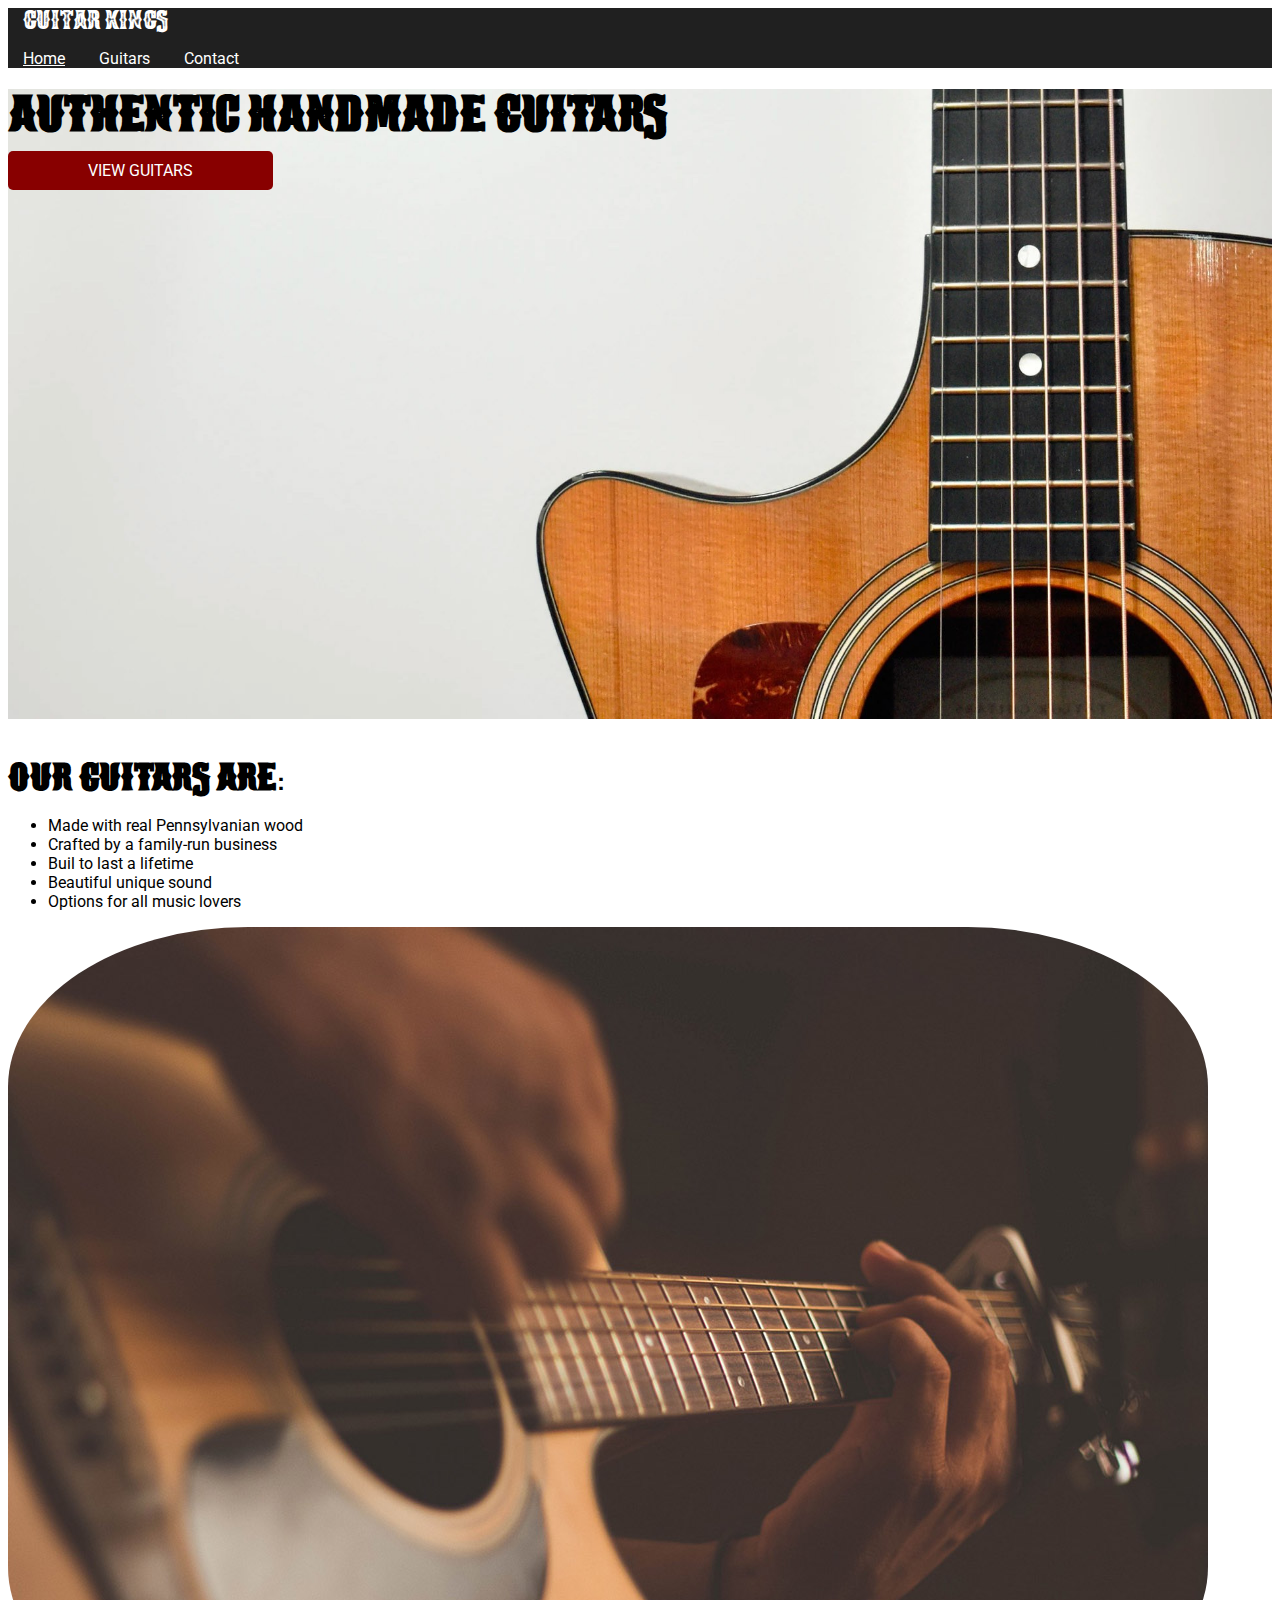
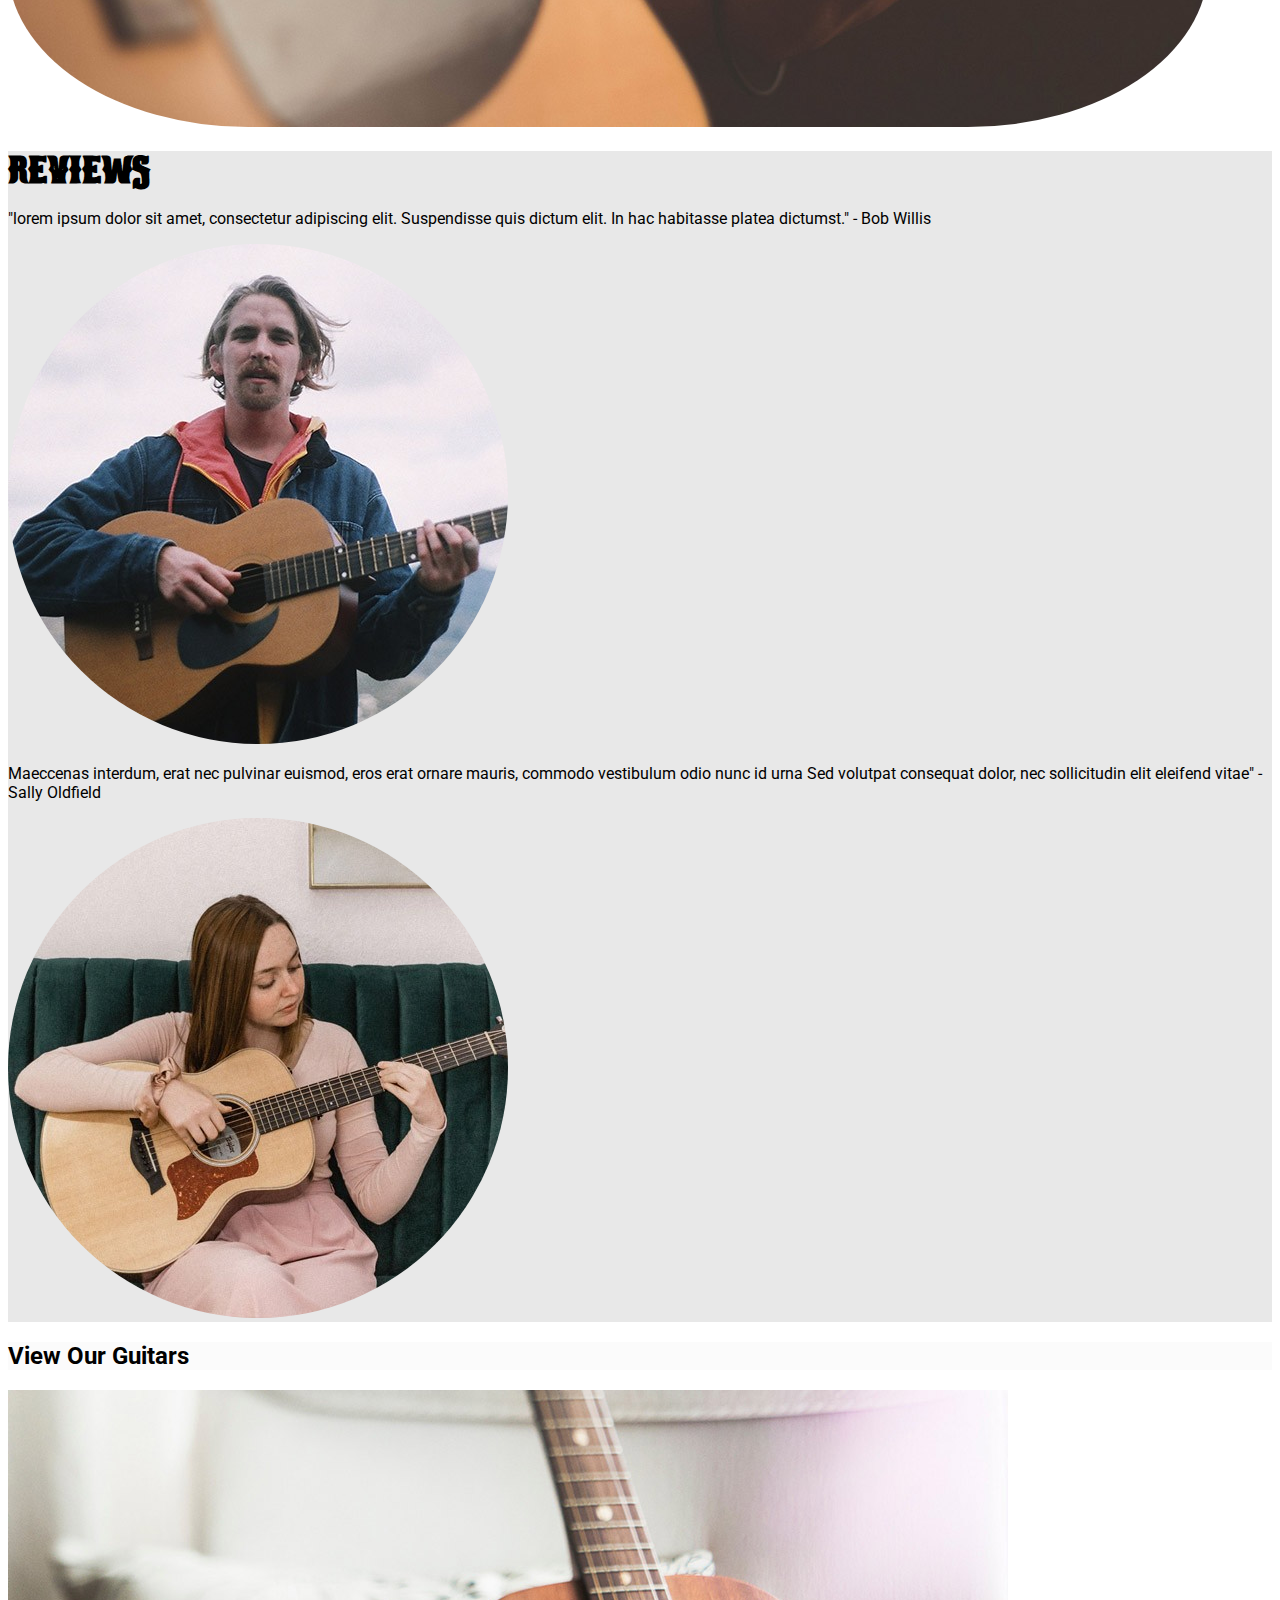
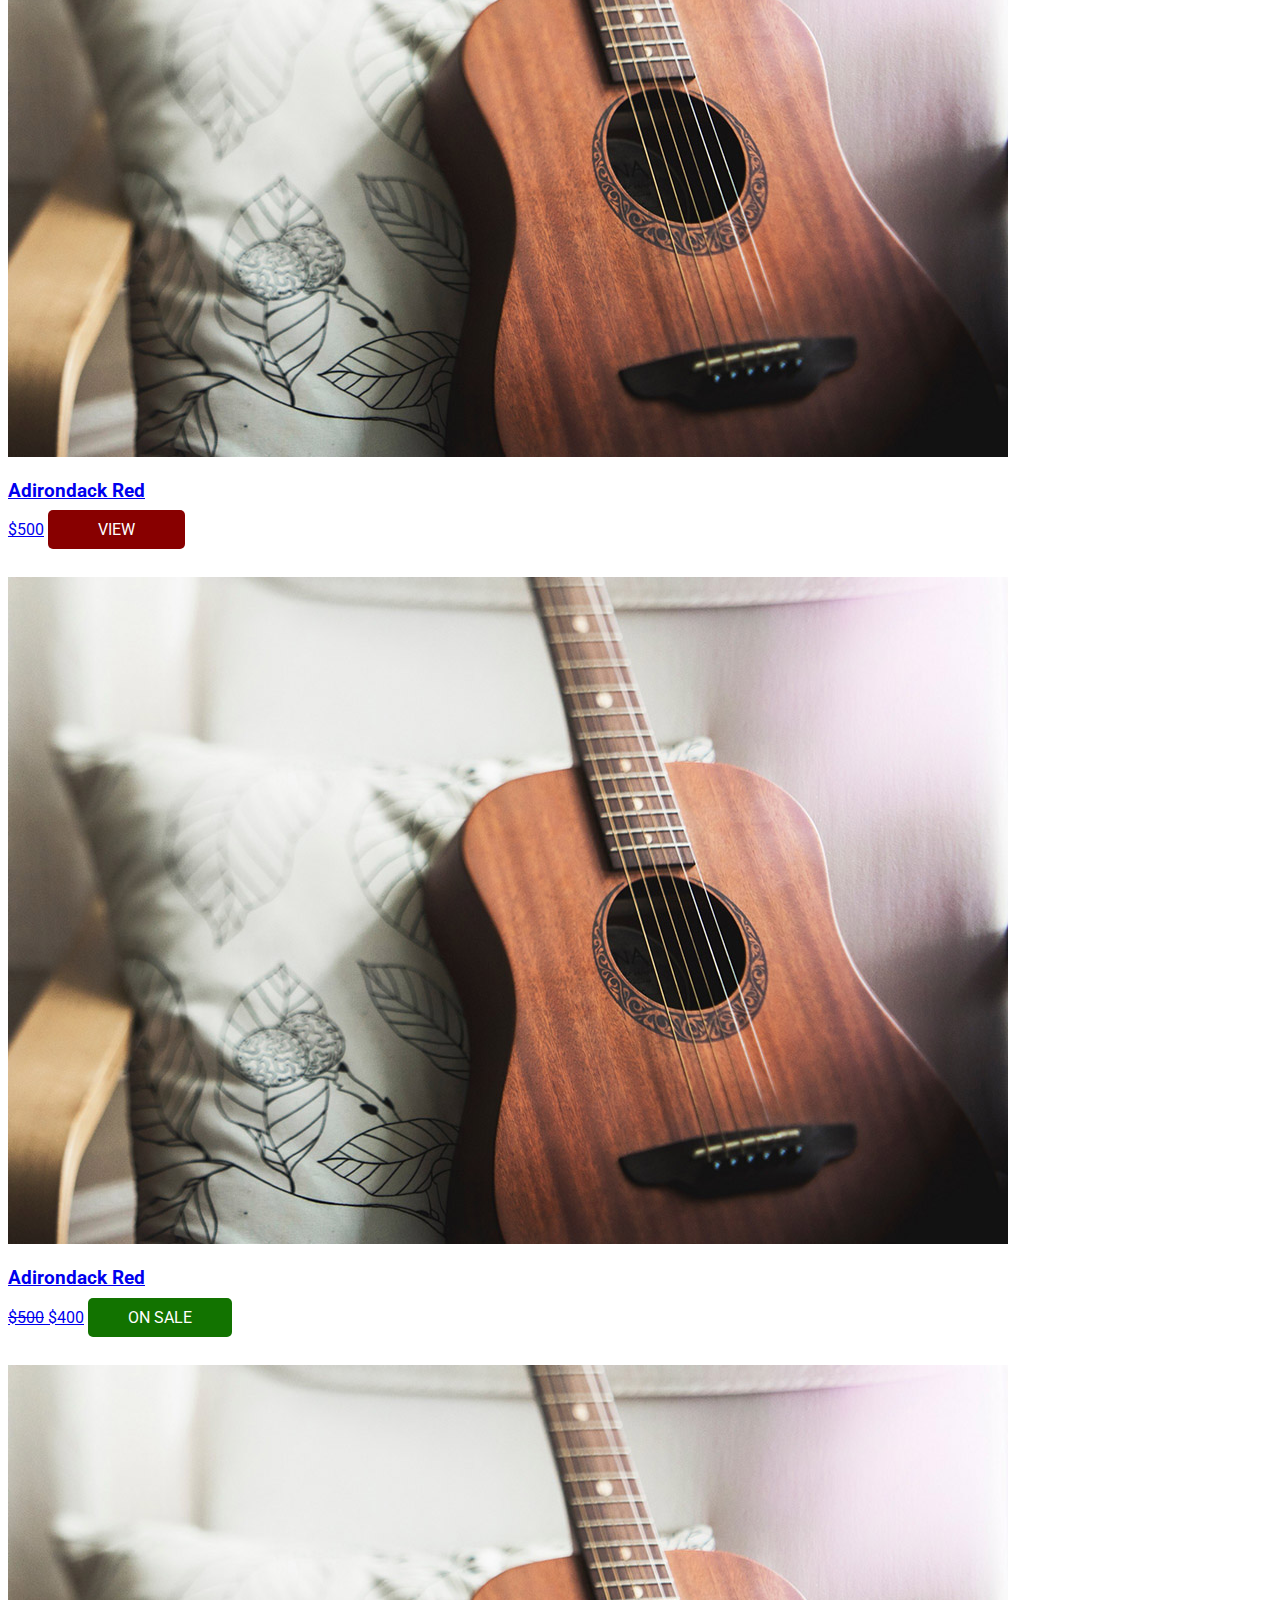
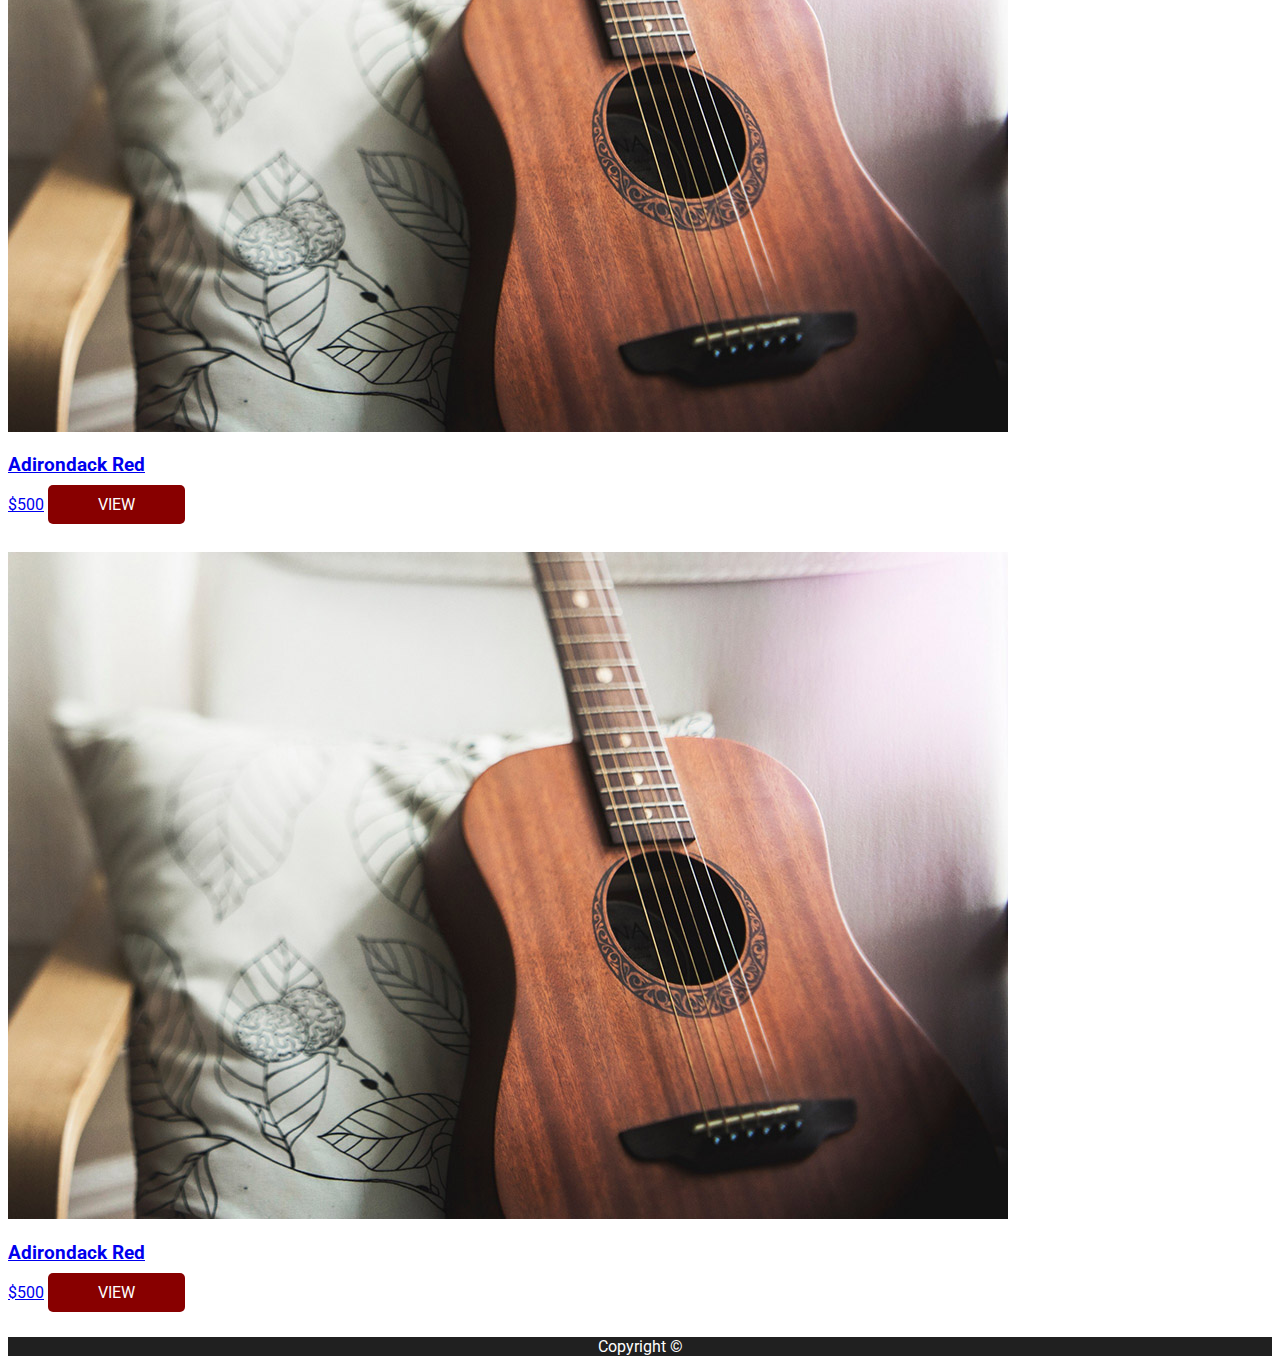
==== commit d698ce75: "update" ====
--- a/index.html
+++ b/index.html
@@ -62,7 +62,7 @@
                 <a href="products/adirondack-red.html"><img src="images/product.jpg" alt="Guitar Adirondack Red"></a>
                 <a href="products/adirondack-red.html"><h3>Adirondack Red</h3></a>
                 <a href="products/adirondack-red.html">$500</a>
-                <a href="products/adirondack-red.html" class="view">View</a>
+                <a href="products/adirondack-red.html" class="view view-small">View</a>
             </div>
             <br>
             <br>
@@ -78,7 +78,7 @@
                 <a href="products/adirondack-red.html"><img src="images/product.jpg" alt="Guitar Adirondack Red"></a>
                 <a href="products/adirondack-red.html"><h3>Adirondack Red</h3></a>
                 <a href="products/adirondack-red.html">$500</a>
-                <a href="products/adirondack-red.html" class="view">View</a>
+                <a href="products/adirondack-red.html" class="view view-small">View</a>
             </div>
             <br>
             <br>
@@ -86,7 +86,7 @@
                 <a href="products/adirondack-red.html"><img src="images/product.jpg" alt="Guitar Adirondack Red"></a>
                 <a href="products/adirondack-red.html"><h3>Adirondack Red</h3></a>
                 <a href="products/adirondack-red.html">$500</a>
-                <a href="products/adirondack-red.html" class="view">View</a>
+                <a href="products/adirondack-red.html" class="view view-small">View</a>
             </div>
         </section>
     </main>
--- a/css/style.css
+++ b/css/style.css
@@ -11,6 +11,10 @@
 h2,
 .logo {
     font-family: "Boots And Spurs", Verdana, Geneva, Tahoma, sans-serif;
+}
+
+nav ul {
+    padding: 0px;
 }
 
 .headerbg {
@@ -40,6 +44,7 @@
 header a {
     color: #ffffff;
     text-decoration: none;
+    padding: 15px;
 }
 
 header li {
@@ -58,13 +63,20 @@
 .view {
     background-color: #880000;
     color: #ffffff;
-    border-radius: 2px;
-    padding: 2px;
+    border-radius: 5px;
+    padding: 10px 80px;
     text-decoration: none;
+    text-transform: uppercase;
+    font-size: 1em;
 }
 
 .view-onsale {
     background-color: #127300;
+    padding: 10px 40px;
+}
+
+.view-small {
+    padding: 10px 50px;
 }
 
 .reviews {
@@ -78,4 +90,13 @@
 
 footer {
     text-align: center;
-}+}
+
+/* Contact Page */
+
+input, 
+select,
+textarea {
+    border: 1px solid #c4c4c4;
+    border-radius: 4px;
+} 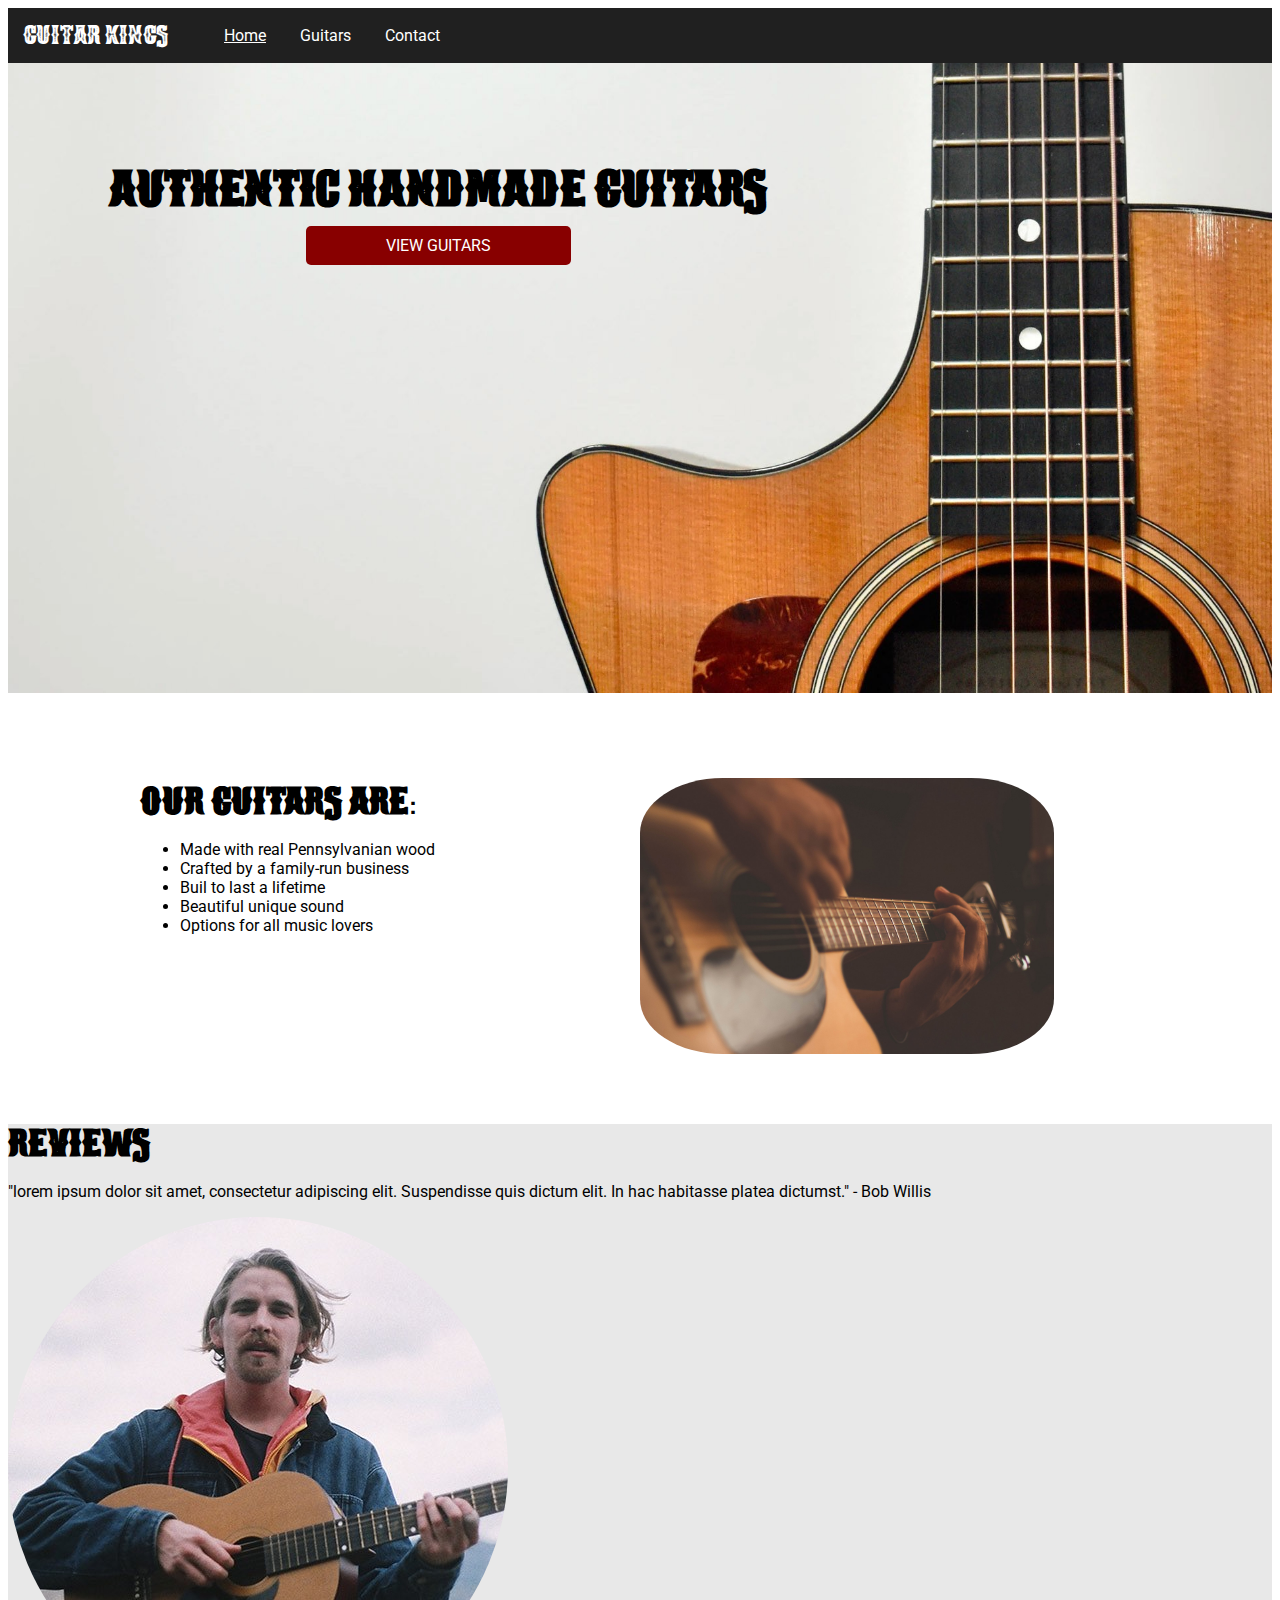
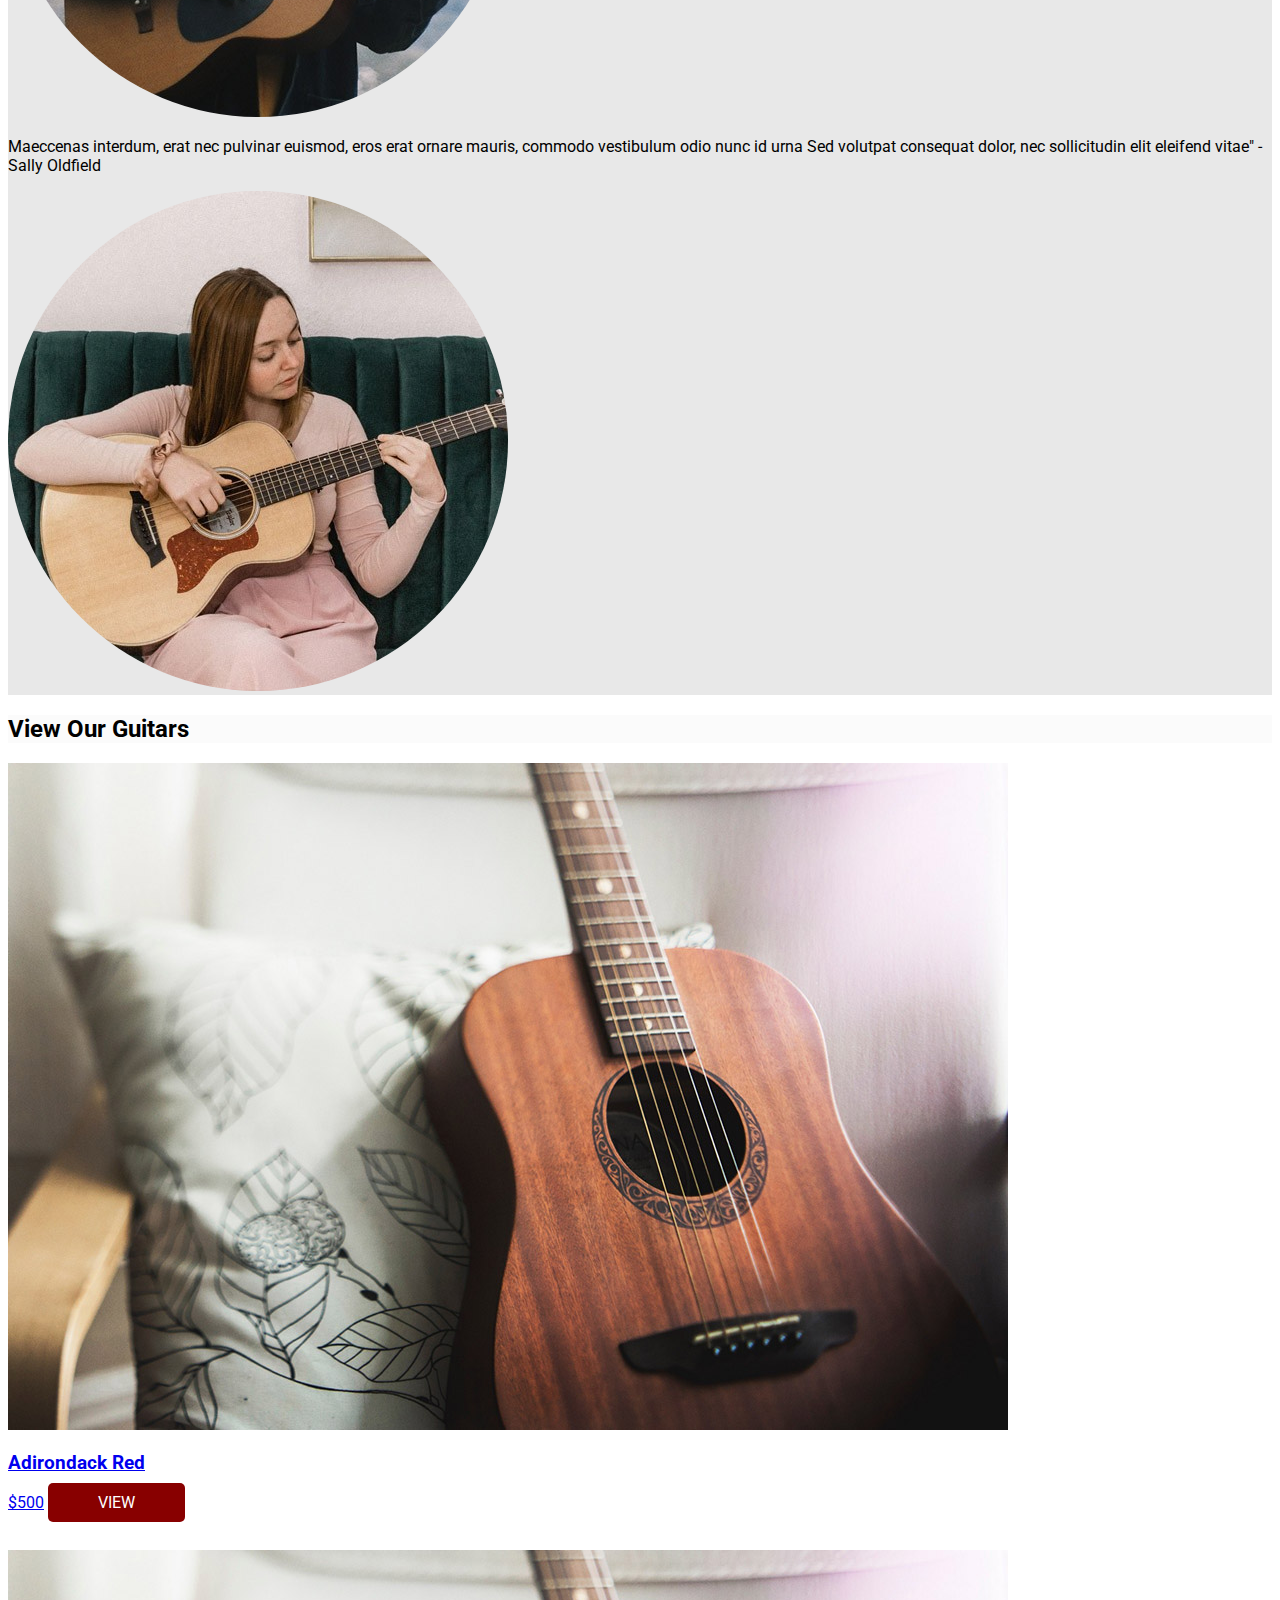
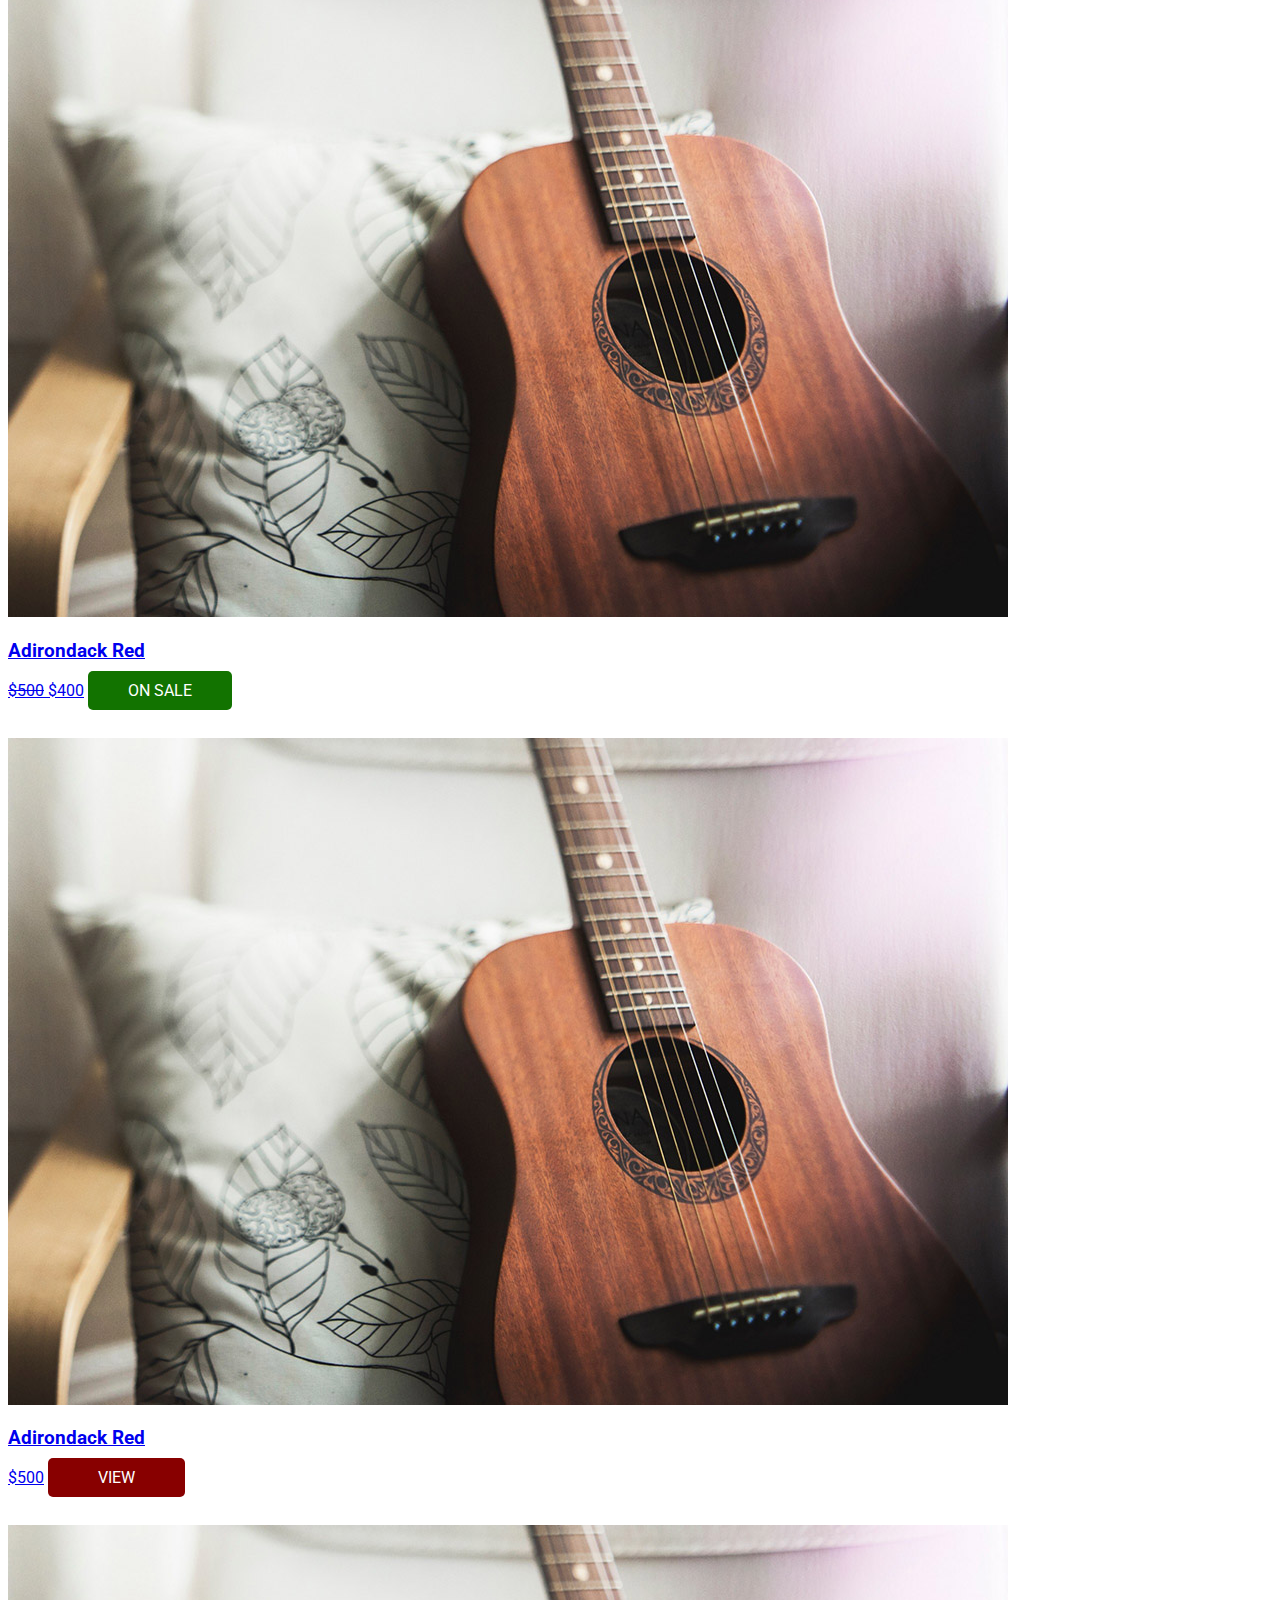
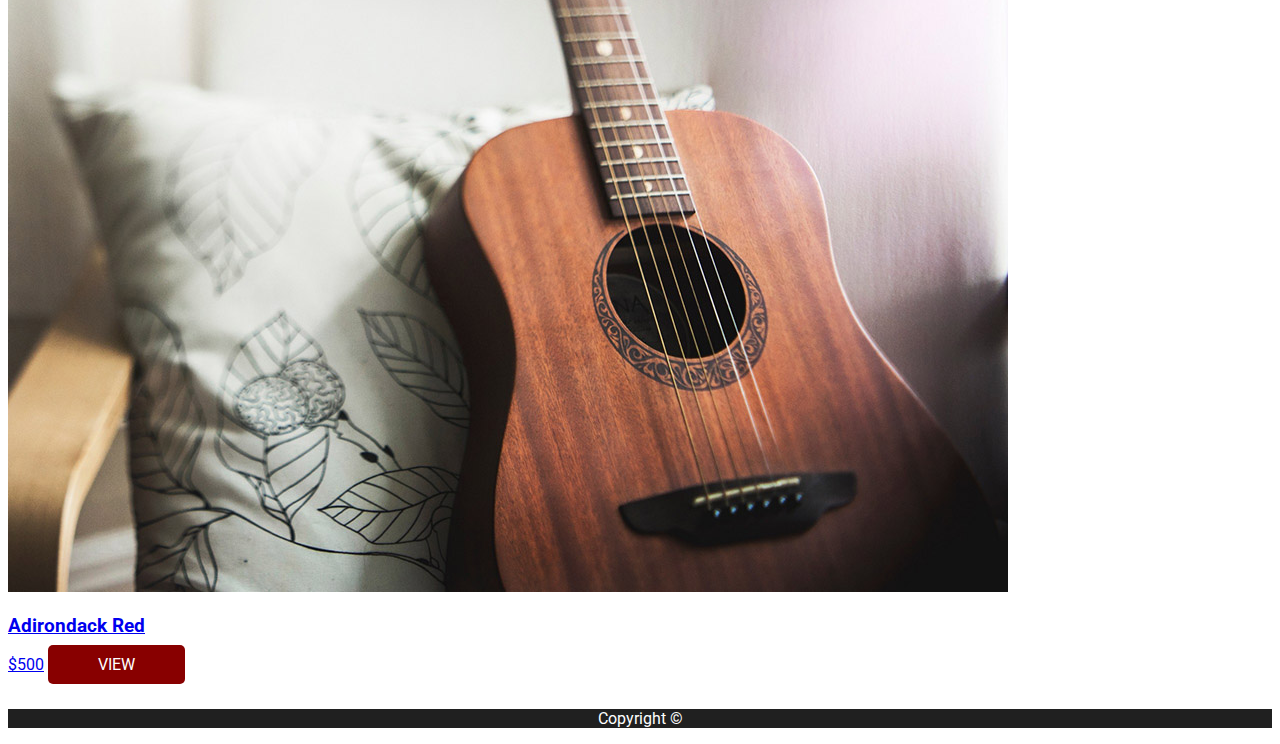
==== commit 7dc2e550: "update" ====
--- a/index.html
+++ b/index.html
@@ -29,11 +29,13 @@
     </header>
     <main>
         <section class="headerbg">
-        <h1>Authentic Handmade Guitars</h1>
-        <a href="guitars.html" class="view">View Guitars</a>
+            <div class="welcome">
+                <h1>Authentic Handmade Guitars</h1>
+                <a href="guitars.html" class="view">View Guitars</a>
+            </div>
         </section>
         <br>
-        <section>
+        <section class="ourguitarsmain">
             <div>  <h2>Our Guitars Are:</h2>
                 <ul>
                     <li>Made with real Pennsylvanian wood</li>
@@ -43,7 +45,9 @@
                     <li>Options for all music lovers</li>
                 </ul>
             </div>
+            <figure>
                 <img src="images/home-info.jpg" alt="Hand strumming guitar" class="ourguitars">
+            </figure>
         </section>
         <section class="reviews">
             <h2>Reviews</h2>
--- a/css/style.css
+++ b/css/style.css
@@ -15,6 +15,17 @@
 
 nav ul {
     padding: 0px;
+    margin-left: 25px;
+}
+
+.ourguitarsmain {
+    max-width: 1000px;
+    margin: 50px auto;
+    display: flex;
+}
+
+.ourguitarsmain > * {
+    flex: 1;
 }
 
 .headerbg {
@@ -24,15 +35,29 @@
     background-position-x: right;
     background-position-y: bottom;
     min-height: 70vh;
+    position: relative;
+}
+
+.welcome {
+    position: absolute;
+    top: 80px;
+    left: 100px;
+    text-align: center;
 }
 
 .ourguitars {
     border-radius: 20%;
+    width: 90%;
 }
 
 .bob, 
 .sally {
     border-radius: 50%;
+}
+
+header {
+    display: flex;
+    align-items: center;
 }
 
 header,
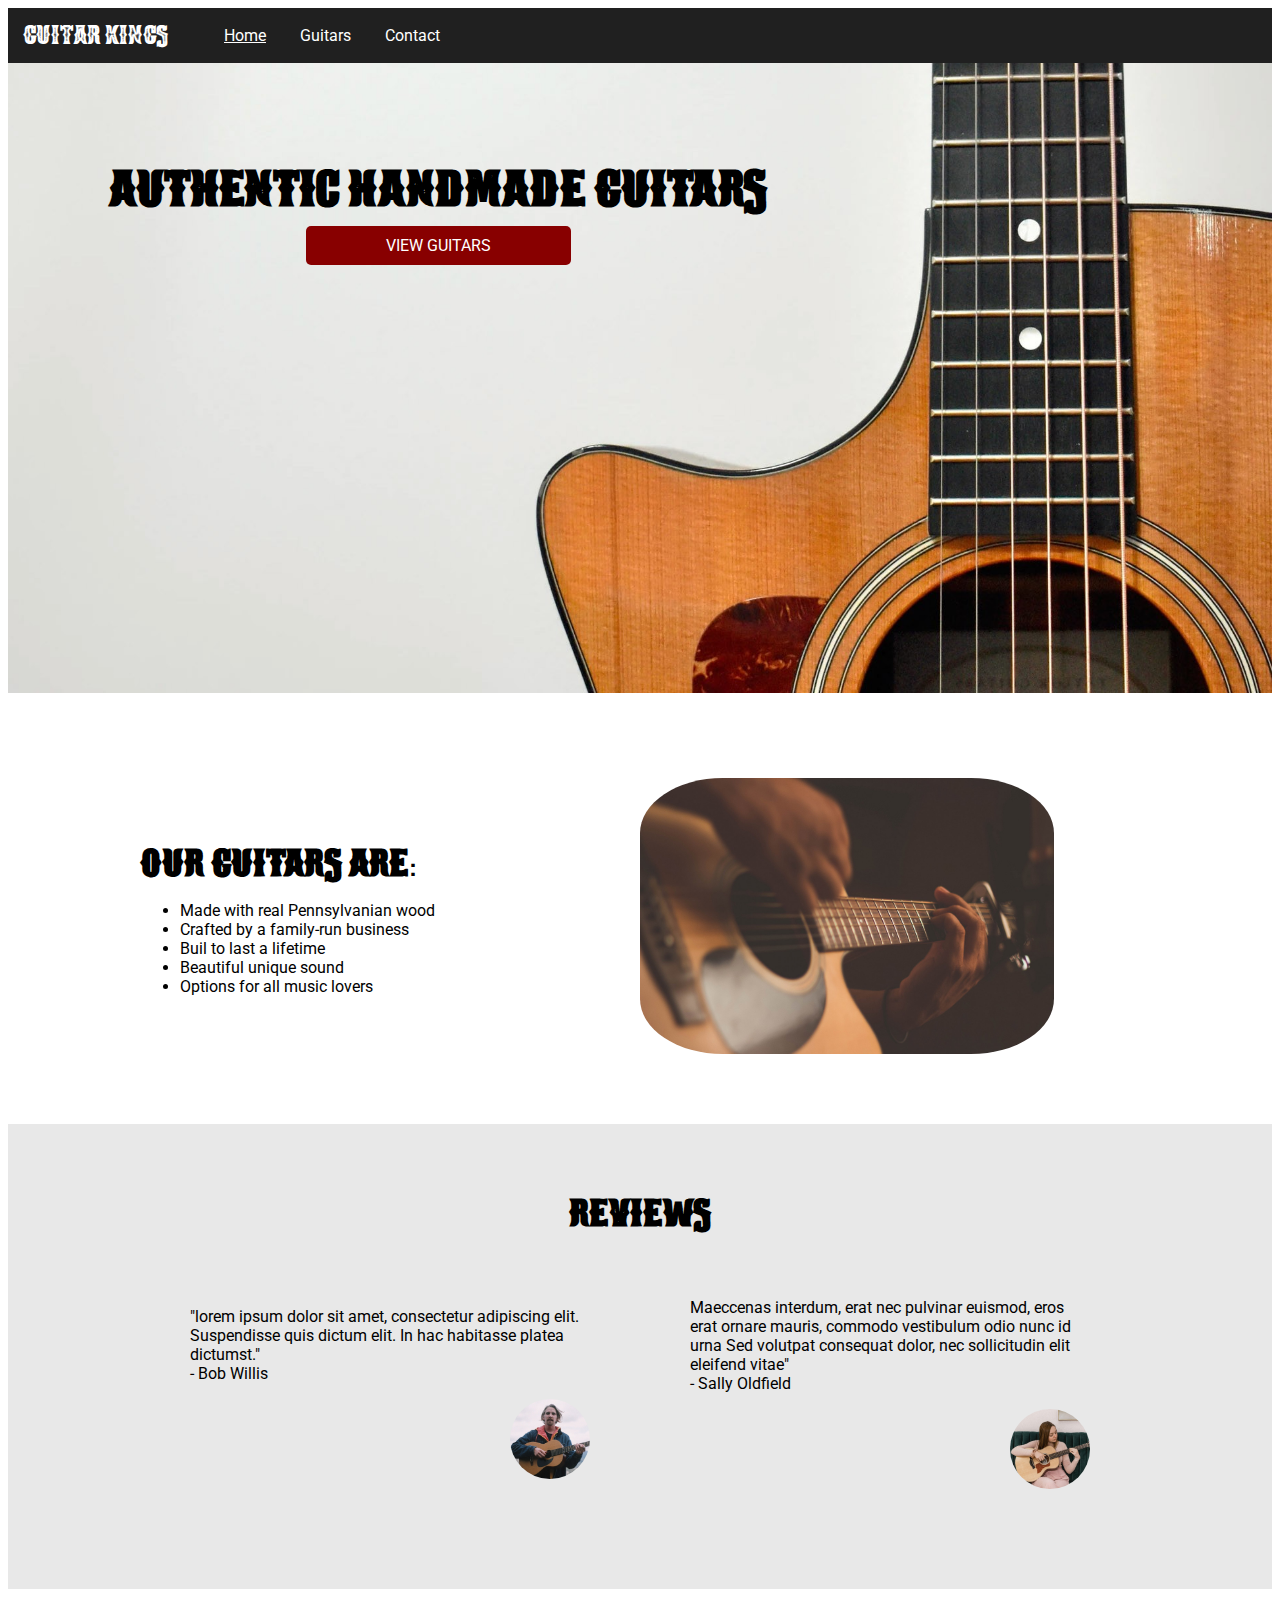
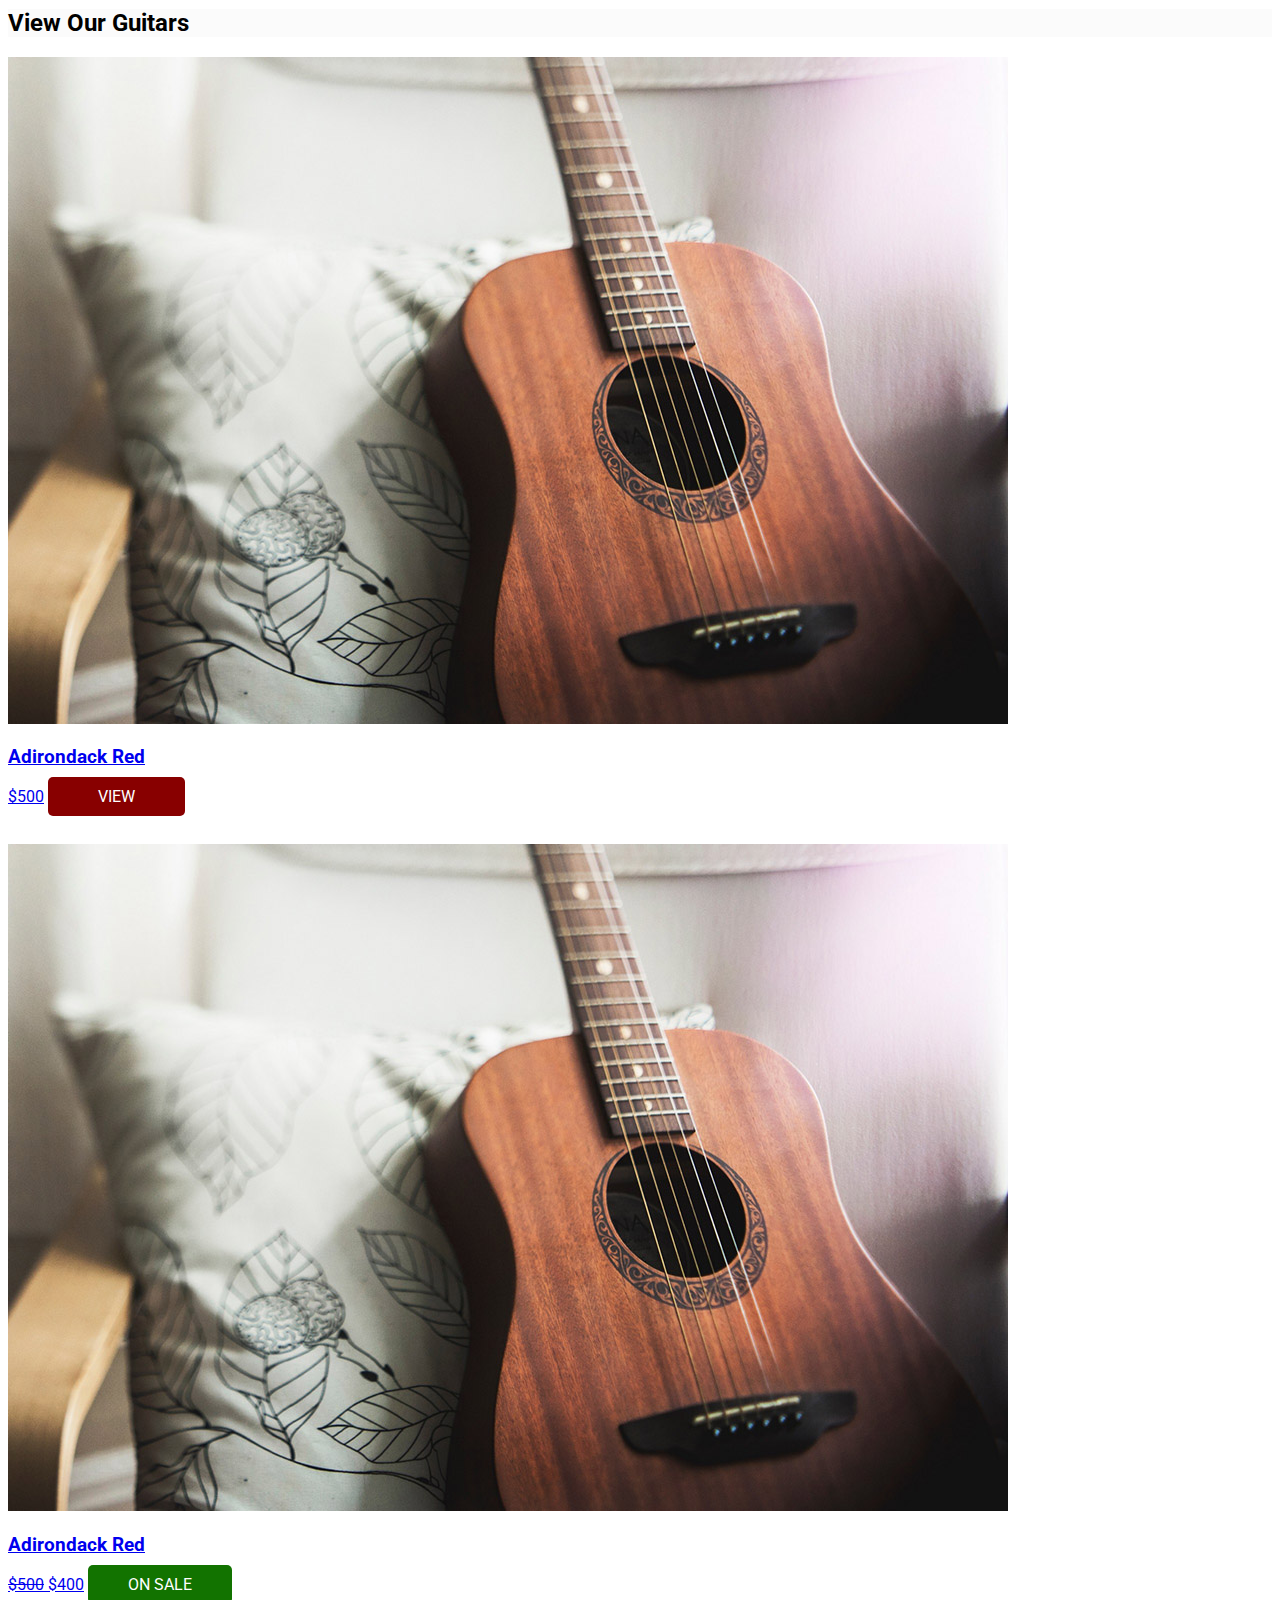
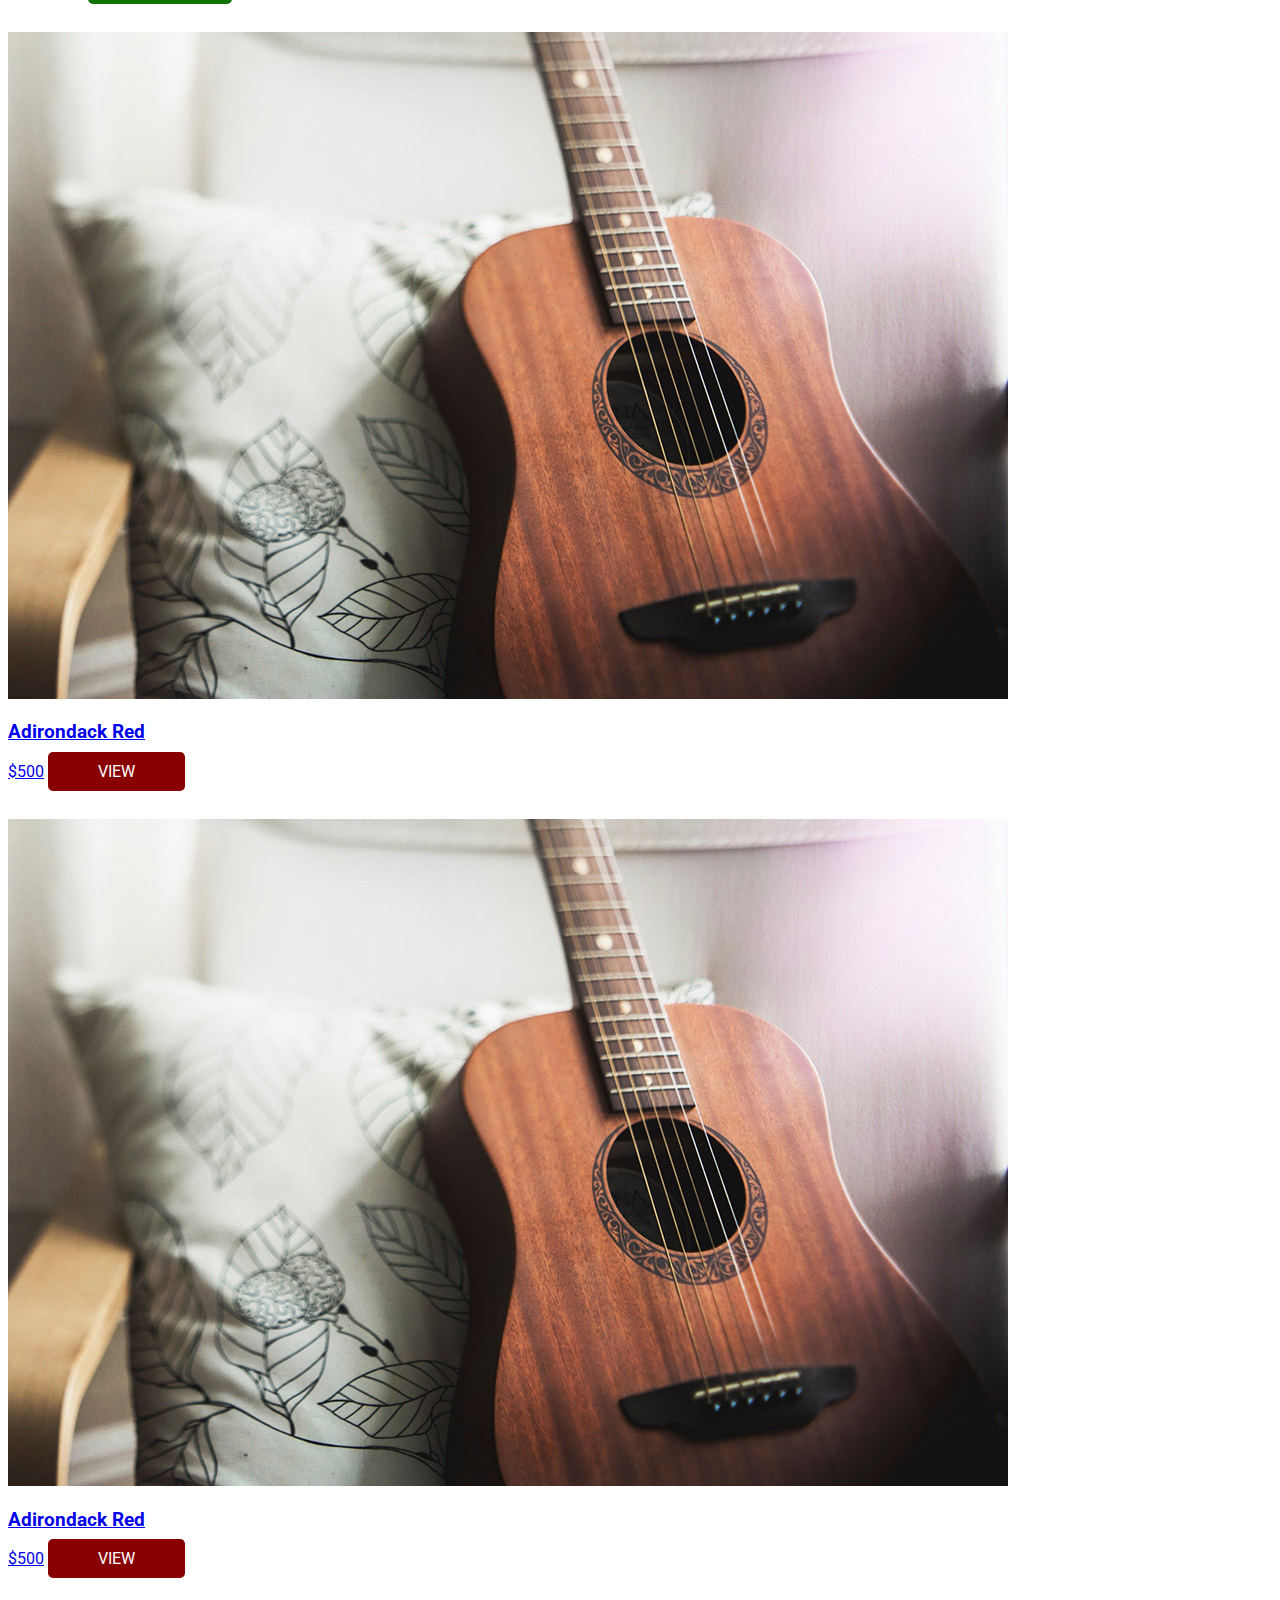
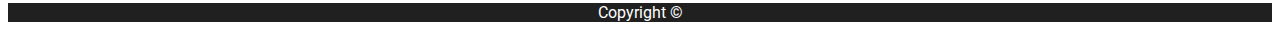
==== commit 004f7467: "update" ====
--- a/index.html
+++ b/index.html
@@ -51,13 +51,15 @@
         </section>
         <section class="reviews">
             <h2>Reviews</h2>
-            <div>
-                <p>"lorem ipsum dolor sit amet, consectetur adipiscing elit. Suspendisse quis dictum elit. In hac habitasse platea dictumst." - Bob Willis</p>
-                <img src="images/review-bio.jpg" alt="Profile pic of Bob Willis" class="bob">
-            </div>
-            <div>
-                <p>Maeccenas interdum, erat nec pulvinar euismod, eros erat ornare mauris, commodo vestibulum odio nunc id urna Sed volutpat consequat dolor, nec sollicitudin elit eleifend vitae" - Sally Oldfield</p>
-                <img src="images/review-bio2.jpg" alt="Profile pic of Sally Oldfield" class="sally">
+            <div class="reviews__content">
+                <div>
+                    <p>"lorem ipsum dolor sit amet, consectetur adipiscing elit. Suspendisse quis dictum elit. In hac habitasse platea dictumst." <span class="reviews__name">- Bob Willis</span></p>
+                    <img src="images/review-bio.jpg" alt="Profile pic of Bob Willis" class="bob">
+                </div>
+                <div>
+                    <p>Maeccenas interdum, erat nec pulvinar euismod, eros erat ornare mauris, commodo vestibulum odio nunc id urna Sed volutpat consequat dolor, nec sollicitudin elit eleifend vitae" <span class="reviews__name">- Sally Oldfield</span></p>
+                    <img src="images/review-bio2.jpg" alt="Profile pic of Sally Oldfield" class="sally">
+                </div>
             </div>
         </section>
         <section>
--- a/css/style.css
+++ b/css/style.css
@@ -18,10 +18,12 @@
     margin-left: 25px;
 }
 
-.ourguitarsmain {
+.ourguitarsmain, 
+.reviews__content {
     max-width: 1000px;
     margin: 50px auto;
     display: flex;
+    align-items: center;
 }
 
 .ourguitarsmain > * {
@@ -53,6 +55,12 @@
 .bob, 
 .sally {
     border-radius: 50%;
+    width: 80px;
+    float: right;
+}
+
+.reviews__name {
+    display: block;
 }
 
 header {
@@ -106,6 +114,15 @@
 
 .reviews {
     background-color: #e8e8e8;
+    flex: wrap;
+    text-align: center;
+    padding: 50px;
+}
+
+.reviews__content > * {
+    flex: 1;
+    text-align: left;
+    padding: 0px 50px;
 }
 
 .guitar--lists h2 {
@@ -124,4 +141,14 @@
 textarea {
     border: 1px solid #c4c4c4;
     border-radius: 4px;
-} +} 
+
+/* Guitar Page */
+
+/* Product Page*/
+
+.main--guitar {
+    max-width: 1000px;
+    display: flex;
+    flex: 1;
+}